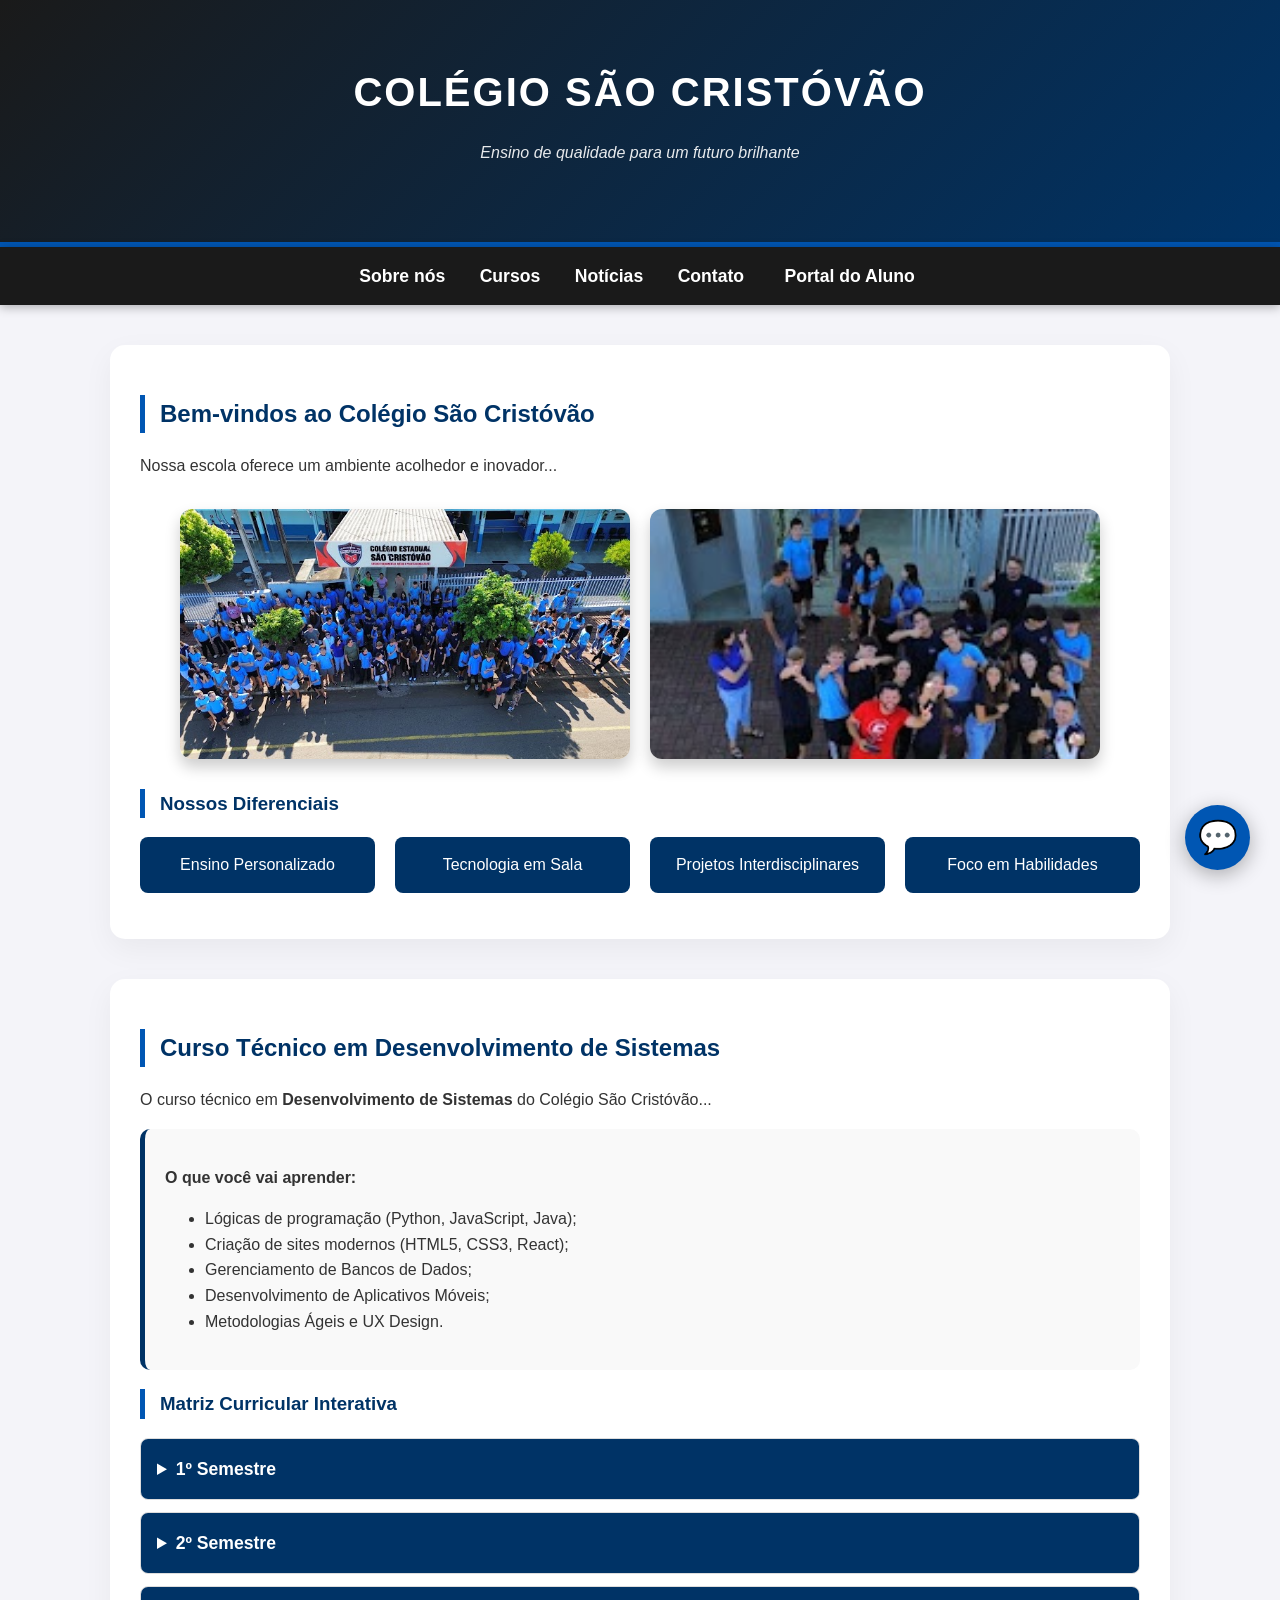
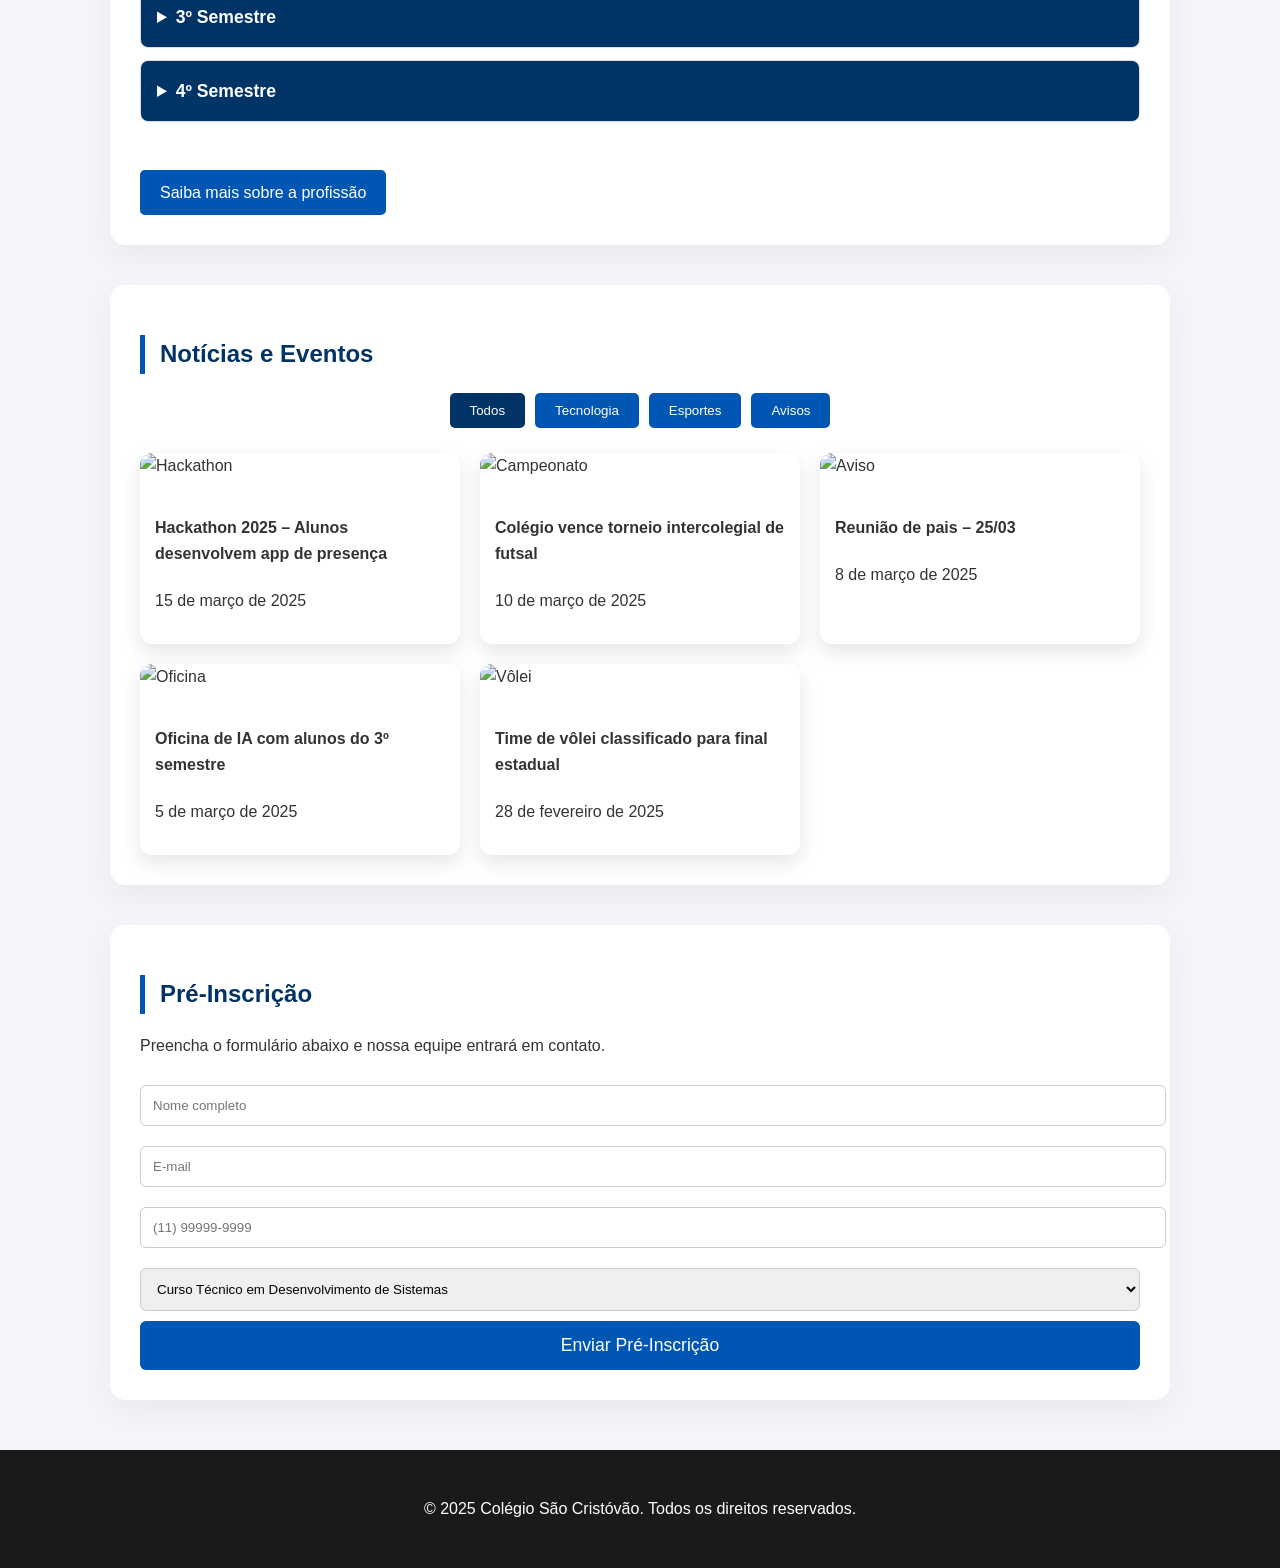
==== index.html @ aec96b70 "Update index.html" ====
<!DOCTYPE html>
<html lang="pt-br">
<head>
    <meta charset="UTF-8">
    <meta name="viewport" content="width=device-width, initial-scale=1.0">
    <title>Colégio São Cristóvão</title>
    <style>
        :root {
            --azul-principal: #0056b3;
            --azul-escuro: #003366;
            --preto: #1a1a1a;
            --cinza-claro: #f4f4f9;
            --branco: #ffffff;
        }

        body {
            font-family: 'Segoe UI', Tahoma, Geneva, Verdana, sans-serif;
            margin: 0; padding: 0;
            background-color: var(--cinza-claro);
            color: #333;
            line-height: 1.6;
        }

        header {
            background: linear-gradient(135deg, var(--preto) 0%, var(--azul-escuro) 100%);
            color: var(--branco);
            padding: 60px 20px;
            text-align: center;
            border-bottom: 5px solid var(--azul-principal);
        }

        header h1 { margin: 0; font-size: 2.5rem; text-transform: uppercase; letter-spacing: 2px; }
        header p { font-style: italic; opacity: 0.9; }

        nav {
            background-color: var(--preto);
            padding: 15px;
            position: sticky;
            top: 0;
            z-index: 1000;
            box-shadow: 0 2px 10px rgba(0,0,0,0.3);
        }

        nav ul {
            list-style: none; margin: 0; padding: 0; text-align: center;
        }

        nav li { display: inline; margin: 0 15px; }
        nav a, nav button {
            color: var(--branco);
            text-decoration: none;
            font-weight: bold;
            font-size: 1.1rem;
            background: none;
            border: none;
            cursor: pointer;
        }
        nav a:hover, nav button:hover { color: var(--azul-principal); }

        section {
            max-width: 1000px;
            margin: 40px auto;
            padding: 30px;
            background: var(--branco);
            border-radius: 15px;
            box-shadow: 0 10px 30px rgba(0,0,0,0.05);
        }

        h2, h3 {
            color: var(--azul-escuro);
            border-left: 5px solid var(--azul-principal);
            padding-left: 15px;
        }

        /* Imagens */
        .imagem-container {
            display: flex; justify-content: center; gap: 20px; flex-wrap: wrap; margin: 30px 0;
        }
        .imagem-container img {
            width: 100%; max-width: 450px; height: 250px; object-fit: cover;
            border-radius: 12px; transition: transform 0.3s; box-shadow: 0 8px 15px rgba(0,0,0,0.2);
        }
        .imagem-container img:hover { transform: scale(1.03); }

        /* Diferenciais */
        .diferenciais-list {
            display: grid; grid-template-columns: repeat(auto-fit, minmax(200px, 1fr));
            gap: 20px; padding: 0; list-style: none;
        }
        .diferenciais-list li {
            background: var(--azul-escuro); color: white; padding: 15px;
            border-radius: 8px; text-align: center; font-weight: 500;
        }

        /* MODAL LOGIN */
        .modal {
            display: none; position: fixed; z-index: 2000; left: 0; top: 0;
            width: 100%; height: 100%; background-color: rgba(0,0,0,0.6);
        }
        .modal-content {
            background: white; margin: 10% auto; padding: 25px; border-radius: 12px;
            width: 90%; max-width: 400px; position: relative;
        }
        .close { position: absolute; right: 20px; top: 10px; font-size: 32px; cursor: pointer; }

        /* ACCORDION (Matriz Curricular) */
        details {
            margin-bottom: 12px; border: 1px solid #ddd; border-radius: 8px; overflow: hidden;
        }
        summary {
            background: var(--azul-escuro); color: white; padding: 16px; cursor: pointer;
            font-weight: bold; font-size: 1.1rem;
        }
        summary::-webkit-details-marker { display: none; }

        /* NOTÍCIAS + FILTRO */
        .filters {
            display: flex; flex-wrap: wrap; gap: 10px; justify-content: center; margin-bottom: 25px;
        }
        .filters button {
            padding: 10px 20px; background: var(--azul-principal); color: white;
            border: none; border-radius: 5px; cursor: pointer; font-weight: 500;
        }
        .filters button.active { background: var(--azul-escuro); }
        .news-grid {
            display: grid; grid-template-columns: repeat(auto-fit, minmax(300px, 1fr)); gap: 20px;
        }
        .news-card {
            background: white; border-radius: 12px; overflow: hidden; box-shadow: 0 8px 20px rgba(0,0,0,0.1);
            transition: all 0.3s;
        }
        .news-card:hover { transform: translateY(-8px); }
        .news-card img { width: 100%; height: 200px; object-fit: cover; }
        .news-card .info { padding: 15px; }

        /* FORMULÁRIO PRÉ-INSCRIÇÃO */
        form input, form select {
            width: 100%; padding: 12px; margin: 10px 0; border: 1px solid #ccc; border-radius: 6px;
        }

        /* CHATBOT */
        .chatbot-btn {
            position: fixed; bottom: 30px; right: 30px; width: 65px; height: 65px;
            background: var(--azul-principal); color: white; border-radius: 50%;
            display: flex; align-items: center; justify-content: center; font-size: 32px;
            box-shadow: 0 5px 20px rgba(0,0,0,0.3); cursor: pointer; z-index: 1500;
        }
        .chat-modal {
            display: none; position: fixed; bottom: 110px; right: 30px; width: 340px;
            background: white; border-radius: 12px; box-shadow: 0 10px 30px rgba(0,0,0,0.3);
            z-index: 1600; overflow: hidden;
        }
        .chat-header {
            background: var(--azul-escuro); color: white; padding: 15px; font-weight: bold;
        }
        .chat-body {
            height: 320px; overflow-y: auto; padding: 15px; background: #f9f9f9;
        }
        .chat-message {
            margin: 10px 0; padding: 10px; border-radius: 8px; max-width: 85%;
        }
        .user { background: var(--azul-principal); color: white; align-self: flex-end; }
        .bot { background: #e0e0e0; }

        footer {
            background-color: var(--preto); color: var(--branco); padding: 30px;
            text-align: center; margin-top: 50px;
        }

        .btn-curso {
            display: inline-block; margin-top: 10px; padding: 10px 20px;
            background-color: var(--azul-principal); color: white; text-decoration: none;
            border-radius: 5px; transition: background 0.3s;
        }
        .btn-curso:hover { background-color: #004494; }
    </style>
</head>
<body>

<header>
    <h1>Colégio São Cristóvão</h1>
    <p>Ensino de qualidade para um futuro brilhante</p>
</header>

<nav>
    <ul>
        <li><a href="#sobre">Sobre nós</a></li>
        <li><a href="#Cursos">Cursos</a></li>
        <li><a href="#Noticias">Notícias</a></li>
        <li><a href="#Contato">Contato</a></li>
        <li><button id="btn-portal">Portal do Aluno</button></li>
    </ul>
</nav>

<!-- ==================== LOGIN MODAL ==================== -->
<div id="modal-login" class="modal">
    <div class="modal-content">
        <span class="close" id="close-login">×</span>
        <h2>Portal do Aluno</h2>
        <p>Digite seu RM e senha para acessar notas e materiais.</p>
        <form id="login-form">
            <input type="text" id="rm" placeholder="RM (ex: 12345)" required>
            <input type="password" id="senha" placeholder="Senha" required>
            <button type="submit" style="width:100%; padding:12px; background:var(--azul-principal); color:white; border:none; border-radius:5px; margin-top:10px;">Entrar</button>
        </form>
        <p style="font-size:0.9rem; text-align:center; margin-top:15px;">Login simulado – funciona para demonstração</p>
    </div>
</div>

<section id="sobre">
    <h2>Bem-vindos ao Colégio São Cristóvão</h2>
    <p>Nossa escola oferece um ambiente acolhedor e inovador...</p>
    
    <div class="imagem-container">
        <img src="2.jpg" alt="Estrutura da escola">
        <img src="1.jpg" alt="Alunos em atividade">
    </div>

    <h3>Nossos Diferenciais</h3>
    <ul class="diferenciais-list">
        <li>Ensino Personalizado</li>
        <li>Tecnologia em Sala</li>
        <li>Projetos Interdisciplinares</li>
        <li>Foco em Habilidades</li>
    </ul>
</section>

<section id="Cursos">
    <h2>Curso Técnico em Desenvolvimento de Sistemas</h2>
    <p>O curso técnico em <strong>Desenvolvimento de Sistemas</strong> do Colégio São Cristóvão...</p>
    
    <div style="background: #f9f9f9; padding: 20px; border-radius: 10px; border-left: 5px solid var(--azul-escuro);">
        <p><strong>O que você vai aprender:</strong></p>
        <ul>
            <li>Lógicas de programação (Python, JavaScript, Java);</li>
            <li>Criação de sites modernos (HTML5, CSS3, React);</li>
            <li>Gerenciamento de Bancos de Dados;</li>
            <li>Desenvolvimento de Aplicativos Móveis;</li>
            <li>Metodologias Ágeis e UX Design.</li>
        </ul>
    </div>

    <h3>Matriz Curricular Interativa</h3>
    <details>
        <summary>1º Semestre</summary>
        <ul><li>Lógica de Programação</li><li>Matemática Aplicada</li><li>Introdução à Internet</li></ul>
    </details>
    <details>
        <summary>2º Semestre</summary>
        <ul><li>Programação Orientada a Objetos</li><li>Banco de Dados</li><li>HTML5 + CSS3</li></ul>
    </details>
    <details>
        <summary>3º Semestre</summary>
        <ul><li>Desenvolvimento Web (React)</li><li>Desenvolvimento Mobile</li><li>Metodologias Ágeis</li></ul>
    </details>
    <details>
        <summary>4º Semestre</summary>
        <ul><li>Estágio Supervisionado</li><li>UX/UI Design</li><li>Projeto Final</li></ul>
    </details>

    <br>
    <a href="https://brasilescola.uol.com.br/informatica/desenvolvimento-sistemas.htm" target="_blank" class="btn-curso">Saiba mais sobre a profissão</a>
</section>

<!-- ==================== NOTÍCIAS COM FILTRO ==================== -->
<section id="Noticias">
    <h2>Notícias e Eventos</h2>
    
    <div class="filters">
        <button class="filter-btn active" data-filter="all">Todos</button>
        <button class="filter-btn" data-filter="tecnologia">Tecnologia</button>
        <button class="filter-btn" data-filter="esportes">Esportes</button>
        <button class="filter-btn" data-filter="avisos">Avisos</button>
    </div>

    <div class="news-grid">
        <!-- Card 1 -->
        <div class="news-card" data-category="tecnologia">
            <img src="https://picsum.photos/id/1015/600/400" alt="Hackathon">
            <div class="info">
                <h4>Hackathon 2025 – Alunos desenvolvem app de presença</h4>
                <p>15 de março de 2025</p>
            </div>
        </div>
        <!-- Card 2 -->
        <div class="news-card" data-category="esportes">
            <img src="https://picsum.photos/id/201/600/400" alt="Campeonato">
            <div class="info">
                <h4>Colégio vence torneio intercolegial de futsal</h4>
                <p>10 de março de 2025</p>
            </div>
        </div>
        <!-- Card 3 -->
        <div class="news-card" data-category="avisos">
            <img src="https://picsum.photos/id/29/600/400" alt="Aviso">
            <div class="info">
                <h4>Reunião de pais – 25/03</h4>
                <p>8 de março de 2025</p>
            </div>
        </div>
        <!-- Card 4 -->
        <div class="news-card" data-category="tecnologia">
            <img src="https://picsum.photos/id/160/600/400" alt="Oficina">
            <div class="info">
                <h4>Oficina de IA com alunos do 3º semestre</h4>
                <p>5 de março de 2025</p>
            </div>
        </div>
        <!-- Card 5 -->
        <div class="news-card" data-category="esportes">
            <img src="https://picsum.photos/id/251/600/400" alt="Vôlei">
            <div class="info">
                <h4>Time de vôlei classificado para final estadual</h4>
                <p>28 de fevereiro de 2025</p>
            </div>
        </div>
    </div>
</section>

<!-- ==================== FORMULÁRIO PRÉ-INSCRIÇÃO ==================== -->
<section id="Contato">
    <h2>Pré-Inscrição</h2>
    <p>Preencha o formulário abaixo e nossa equipe entrará em contato.</p>
    
    <form id="preinscricao-form">
        <input type="text" id="nome" placeholder="Nome completo" required>
        <input type="email" id="email" placeholder="E-mail" required>
        <input type="tel" id="telefone" placeholder="(11) 99999-9999" maxlength="15" required>
        
        <select id="curso" required>
            <option value="">Selecione o curso</option>
            <option value="Desenvolvimento de Sistemas" selected>Curso Técnico em Desenvolvimento de Sistemas</option>
            <option value="Administração">Técnico em Administração</option>
            <option value="Enfermagem">Técnico em Enfermagem</option>
        </select>
        
        <button type="submit" style="width:100%; padding:14px; background:var(--azul-principal); color:white; border:none; border-radius:6px; font-size:1.1rem;">Enviar Pré-Inscrição</button>
    </form>
</section>

<footer>
    <p>&copy; 2025 Colégio São Cristóvão. Todos os direitos reservados.</p>
</footer>

<!-- ==================== CHATBOT ==================== -->
<div class="chatbot-btn" id="chatbot-btn">💬</div>

<div class="chat-modal" id="chat-modal">
    <div class="chat-header">
        Chatbot – Dúvidas Frequentes
        <span class="close" id="close-chat" style="float:right; cursor:pointer;">×</span>
    </div>
    <div class="chat-body" id="chat-body">
        <p style="text-align:center; color:#666;">Clique em uma pergunta abaixo:</p>
    </div>
    <div style="padding:10px; background:#f0f0f0; display:flex; flex-wrap:wrap; gap:8px;">
        <button class="faq-btn" data-question="Qual o valor da mensalidade?" data-answer="A mensalidade do Curso Técnico em Desenvolvimento de Sistemas é R$ 450,00 por mês.">Mensalidade</button>
        <button class="faq-btn" data-question="Quais os horários das aulas?" data-answer="Aulas de segunda a sexta, das 13h30 às 17h30.">Horários</button>
        <button class="faq-btn" data-question="Como faço para chegar na escola?" data-answer="Endereço: Rua São Cristóvão, 123 – Centro. Ônibus 123 e 456 param em frente.">Como chegar</button>
        <button class="faq-btn" data-question="O curso tem estágio?" data-answer="Sim! Todos os alunos do 4º semestre realizam estágio obrigatório remunerado.">Estágio</button>
    </div>
</div>

<script>
    // === PORTAL DO ALUNO ===
    const btnPortal = document.getElementById('btn-portal');
    const modalLogin = document.getElementById('modal-login');
    const closeLogin = document.getElementById('close-login');

    btnPortal.onclick = () => modalLogin.style.display = 'block';
    closeLogin.onclick = () => modalLogin.style.display = 'none';

    document.getElementById('login-form').addEventListener('submit', function(e) {
        e.preventDefault();
        alert('✅ Login simulado realizado com sucesso!\n\nBem-vindo, aluno!');
        modalLogin.style.display = 'none';
    });

    // === FILTRO DE NOTÍCIAS ===
    const filterBtns = document.querySelectorAll('.filter-btn');
    filterBtns.forEach(btn => {
        btn.addEventListener('click', () => {
            filterBtns.forEach(b => b.classList.remove('active'));
            btn.classList.add('active');

            const filter = btn.dataset.filter;
            document.querySelectorAll('.news-card').forEach(card => {
                card.style.display = (filter === 'all' || card.dataset.category === filter) ? 'block' : 'none';
            });
        });
    });

    // === FORMULÁRIO PRÉ-INSCRIÇÃO + MÁSCARA TELEFONE ===
    const form = document.getElementById('preinscricao-form');
    const telefoneInput = document.getElementById('telefone');

    telefoneInput.addEventListener('input', function(e) {
        let v = e.target.value.replace(/\D/g, '');
        v = v.replace(/^(\d{2})(\d)/, '($1) $2');
        v = v.replace(/(\d{5})(\d)/, '$1-$2');
        e.target.value = v.substring(0, 15);
    });

    form.addEventListener('submit', function(e) {
        e.preventDefault();
        const email = document.getElementById('email').value;
        const tel = telefoneInput.value;

        if (!email.includes('@') || tel.length < 14) {
            alert('❌ Por favor, preencha todos os campos corretamente.');
            return;
        }
        alert('✅ Pré-inscrição enviada com sucesso!\nNossa equipe entrará em contato em breve.');
        form.reset();
    });

    // === CHATBOT ===
    const chatbotBtn = document.getElementById('chatbot-btn');
    const chatModal = document.getElementById('chat-modal');
    const closeChat = document.getElementById('close-chat');
    const chatBody = document.getElementById('chat-body');

    chatbotBtn.onclick = () => chatModal.style.display = 'block';
    closeChat.onclick = () => chatModal.style.display = 'none';

    document.querySelectorAll('.faq-btn').forEach(btn => {
        btn.addEventListener('click', () => {
            const pergunta = btn.dataset.question;
            const resposta = btn.dataset.answer;

            const userMsg = document.createElement('div');
            userMsg.className = 'chat-message user';
            userMsg.textContent = pergunta;
            chatBody.appendChild(userMsg);

            const botMsg = document.createElement('div');
            botMsg.className = 'chat-message bot';
            botMsg.textContent = resposta;
            chatBody.appendChild(botMsg);

            chatBody.scrollTop = chatBody.scrollHeight;
        });
    });

    // Fecha modais ao clicar fora
    window.onclick = function(e) {
        if (e.target === modalLogin) modalLogin.style.display = 'none';
        if (e.target === chatModal) chatModal.style.display = 'none';
    };
</script>
</body>
</html>
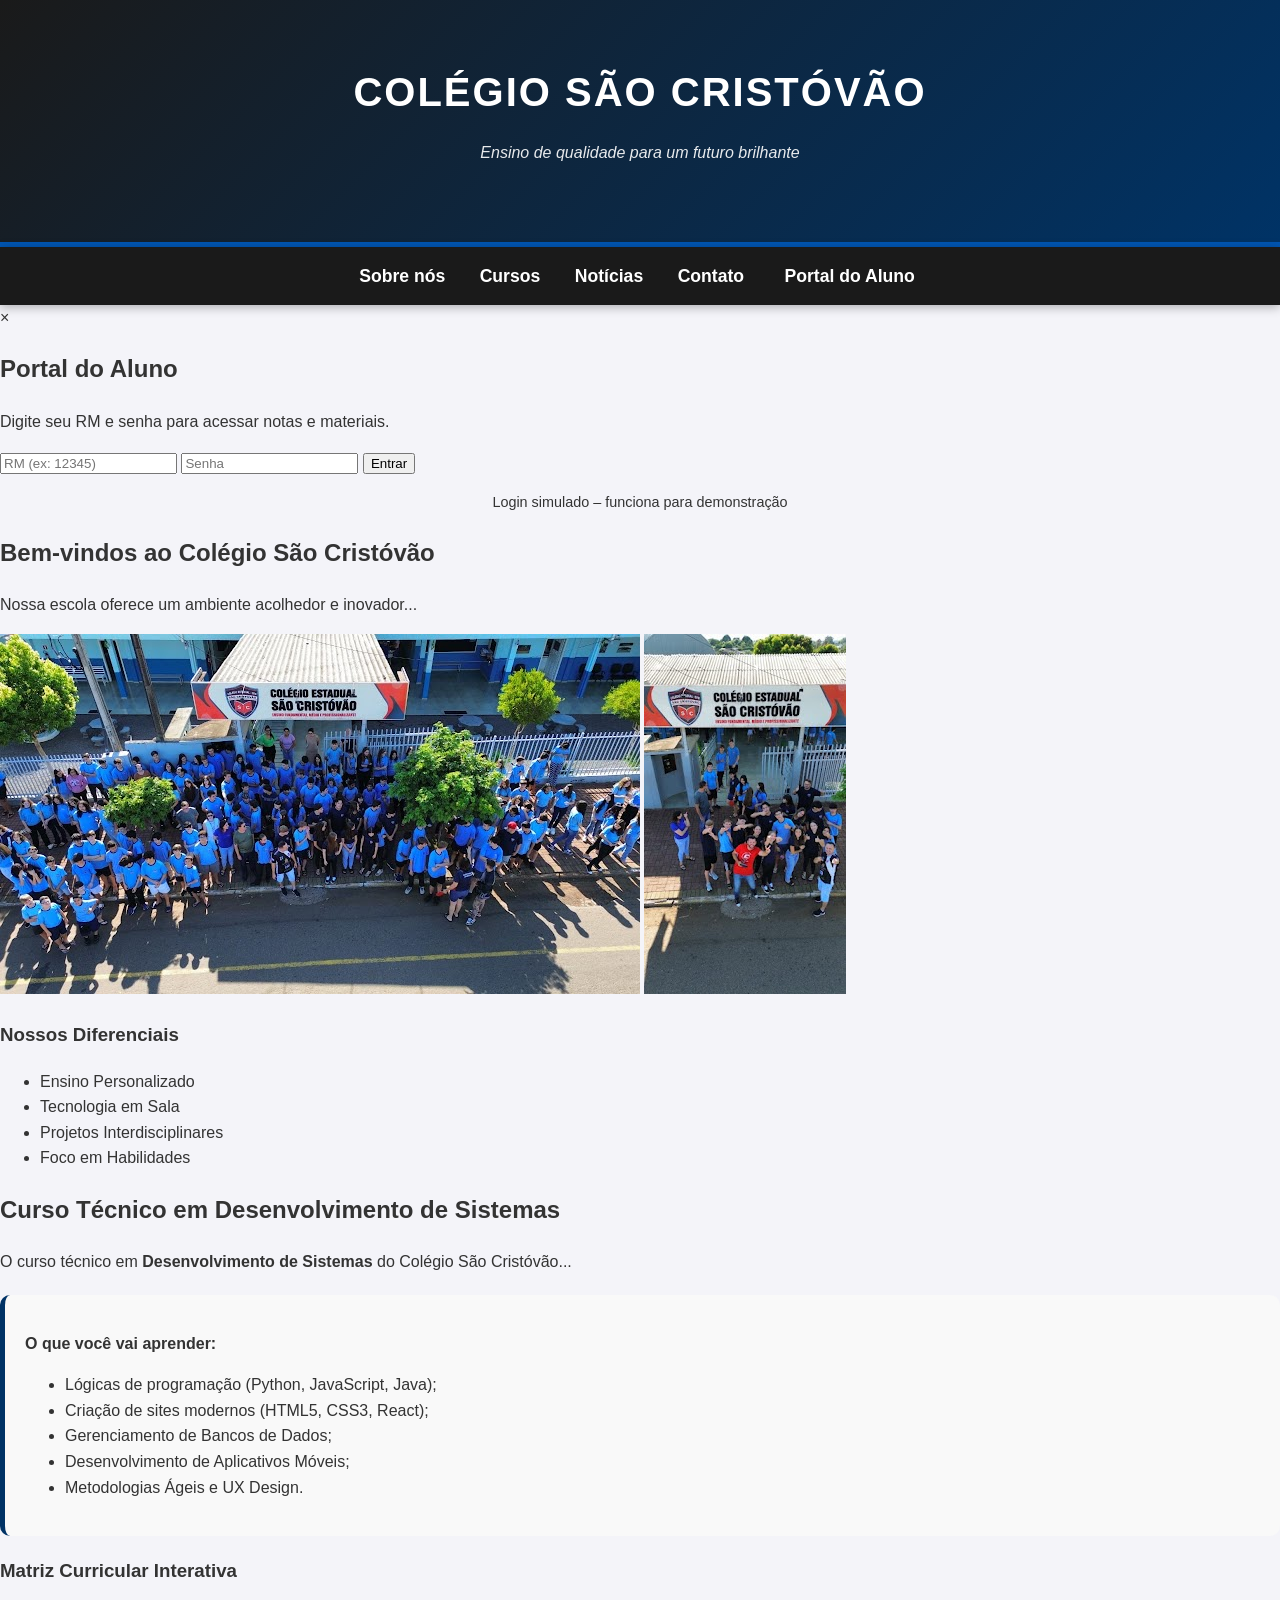
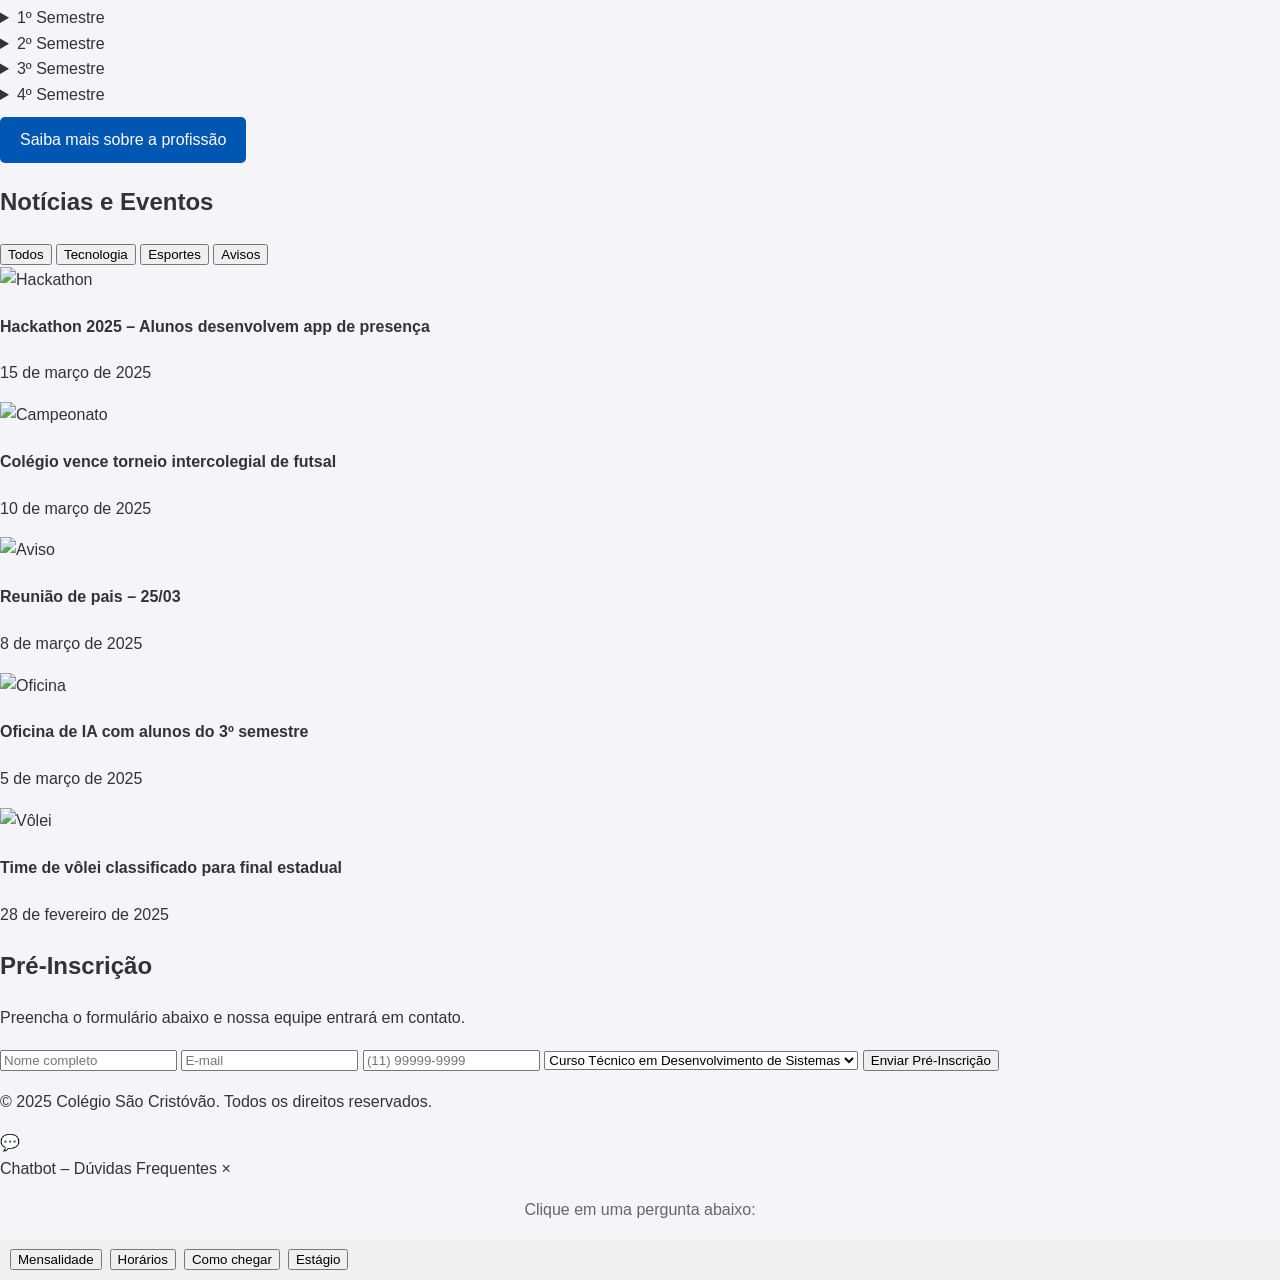
==== commit 7425943f: "Update index.html" ====
--- a/index.html
+++ b/index.html
@@ -4,176 +4,7 @@
     <meta charset="UTF-8">
     <meta name="viewport" content="width=device-width, initial-scale=1.0">
     <title>Colégio São Cristóvão</title>
-    <style>
-        :root {
-            --azul-principal: #0056b3;
-            --azul-escuro: #003366;
-            --preto: #1a1a1a;
-            --cinza-claro: #f4f4f9;
-            --branco: #ffffff;
-        }
-
-        body {
-            font-family: 'Segoe UI', Tahoma, Geneva, Verdana, sans-serif;
-            margin: 0; padding: 0;
-            background-color: var(--cinza-claro);
-            color: #333;
-            line-height: 1.6;
-        }
-
-        header {
-            background: linear-gradient(135deg, var(--preto) 0%, var(--azul-escuro) 100%);
-            color: var(--branco);
-            padding: 60px 20px;
-            text-align: center;
-            border-bottom: 5px solid var(--azul-principal);
-        }
-
-        header h1 { margin: 0; font-size: 2.5rem; text-transform: uppercase; letter-spacing: 2px; }
-        header p { font-style: italic; opacity: 0.9; }
-
-        nav {
-            background-color: var(--preto);
-            padding: 15px;
-            position: sticky;
-            top: 0;
-            z-index: 1000;
-            box-shadow: 0 2px 10px rgba(0,0,0,0.3);
-        }
-
-        nav ul {
-            list-style: none; margin: 0; padding: 0; text-align: center;
-        }
-
-        nav li { display: inline; margin: 0 15px; }
-        nav a, nav button {
-            color: var(--branco);
-            text-decoration: none;
-            font-weight: bold;
-            font-size: 1.1rem;
-            background: none;
-            border: none;
-            cursor: pointer;
-        }
-        nav a:hover, nav button:hover { color: var(--azul-principal); }
-
-        section {
-            max-width: 1000px;
-            margin: 40px auto;
-            padding: 30px;
-            background: var(--branco);
-            border-radius: 15px;
-            box-shadow: 0 10px 30px rgba(0,0,0,0.05);
-        }
-
-        h2, h3 {
-            color: var(--azul-escuro);
-            border-left: 5px solid var(--azul-principal);
-            padding-left: 15px;
-        }
-
-        /* Imagens */
-        .imagem-container {
-            display: flex; justify-content: center; gap: 20px; flex-wrap: wrap; margin: 30px 0;
-        }
-        .imagem-container img {
-            width: 100%; max-width: 450px; height: 250px; object-fit: cover;
-            border-radius: 12px; transition: transform 0.3s; box-shadow: 0 8px 15px rgba(0,0,0,0.2);
-        }
-        .imagem-container img:hover { transform: scale(1.03); }
-
-        /* Diferenciais */
-        .diferenciais-list {
-            display: grid; grid-template-columns: repeat(auto-fit, minmax(200px, 1fr));
-            gap: 20px; padding: 0; list-style: none;
-        }
-        .diferenciais-list li {
-            background: var(--azul-escuro); color: white; padding: 15px;
-            border-radius: 8px; text-align: center; font-weight: 500;
-        }
-
-        /* MODAL LOGIN */
-        .modal {
-            display: none; position: fixed; z-index: 2000; left: 0; top: 0;
-            width: 100%; height: 100%; background-color: rgba(0,0,0,0.6);
-        }
-        .modal-content {
-            background: white; margin: 10% auto; padding: 25px; border-radius: 12px;
-            width: 90%; max-width: 400px; position: relative;
-        }
-        .close { position: absolute; right: 20px; top: 10px; font-size: 32px; cursor: pointer; }
-
-        /* ACCORDION (Matriz Curricular) */
-        details {
-            margin-bottom: 12px; border: 1px solid #ddd; border-radius: 8px; overflow: hidden;
-        }
-        summary {
-            background: var(--azul-escuro); color: white; padding: 16px; cursor: pointer;
-            font-weight: bold; font-size: 1.1rem;
-        }
-        summary::-webkit-details-marker { display: none; }
-
-        /* NOTÍCIAS + FILTRO */
-        .filters {
-            display: flex; flex-wrap: wrap; gap: 10px; justify-content: center; margin-bottom: 25px;
-        }
-        .filters button {
-            padding: 10px 20px; background: var(--azul-principal); color: white;
-            border: none; border-radius: 5px; cursor: pointer; font-weight: 500;
-        }
-        .filters button.active { background: var(--azul-escuro); }
-        .news-grid {
-            display: grid; grid-template-columns: repeat(auto-fit, minmax(300px, 1fr)); gap: 20px;
-        }
-        .news-card {
-            background: white; border-radius: 12px; overflow: hidden; box-shadow: 0 8px 20px rgba(0,0,0,0.1);
-            transition: all 0.3s;
-        }
-        .news-card:hover { transform: translateY(-8px); }
-        .news-card img { width: 100%; height: 200px; object-fit: cover; }
-        .news-card .info { padding: 15px; }
-
-        /* FORMULÁRIO PRÉ-INSCRIÇÃO */
-        form input, form select {
-            width: 100%; padding: 12px; margin: 10px 0; border: 1px solid #ccc; border-radius: 6px;
-        }
-
-        /* CHATBOT */
-        .chatbot-btn {
-            position: fixed; bottom: 30px; right: 30px; width: 65px; height: 65px;
-            background: var(--azul-principal); color: white; border-radius: 50%;
-            display: flex; align-items: center; justify-content: center; font-size: 32px;
-            box-shadow: 0 5px 20px rgba(0,0,0,0.3); cursor: pointer; z-index: 1500;
-        }
-        .chat-modal {
-            display: none; position: fixed; bottom: 110px; right: 30px; width: 340px;
-            background: white; border-radius: 12px; box-shadow: 0 10px 30px rgba(0,0,0,0.3);
-            z-index: 1600; overflow: hidden;
-        }
-        .chat-header {
-            background: var(--azul-escuro); color: white; padding: 15px; font-weight: bold;
-        }
-        .chat-body {
-            height: 320px; overflow-y: auto; padding: 15px; background: #f9f9f9;
-        }
-        .chat-message {
-            margin: 10px 0; padding: 10px; border-radius: 8px; max-width: 85%;
-        }
-        .user { background: var(--azul-principal); color: white; align-self: flex-end; }
-        .bot { background: #e0e0e0; }
-
-        footer {
-            background-color: var(--preto); color: var(--branco); padding: 30px;
-            text-align: center; margin-top: 50px;
-        }
-
-        .btn-curso {
-            display: inline-block; margin-top: 10px; padding: 10px 20px;
-            background-color: var(--azul-principal); color: white; text-decoration: none;
-            border-radius: 5px; transition: background 0.3s;
-        }
-        .btn-curso:hover { background-color: #004494; }
-    </style>
+    <link rel="stylesheet" href="styles.css">
 </head>
 <body>
 
@@ -192,7 +23,7 @@
     </ul>
 </nav>
 
-<!-- ==================== LOGIN MODAL ==================== -->
+<!-- LOGIN MODAL -->
 <div id="modal-login" class="modal">
     <div class="modal-content">
         <span class="close" id="close-login">×</span>
@@ -201,7 +32,7 @@
         <form id="login-form">
             <input type="text" id="rm" placeholder="RM (ex: 12345)" required>
             <input type="password" id="senha" placeholder="Senha" required>
-            <button type="submit" style="width:100%; padding:12px; background:var(--azul-principal); color:white; border:none; border-radius:5px; margin-top:10px;">Entrar</button>
+            <button type="submit">Entrar</button>
         </form>
         <p style="font-size:0.9rem; text-align:center; margin-top:15px;">Login simulado – funciona para demonstração</p>
     </div>
@@ -210,7 +41,7 @@
 <section id="sobre">
     <h2>Bem-vindos ao Colégio São Cristóvão</h2>
     <p>Nossa escola oferece um ambiente acolhedor e inovador...</p>
-    
+   
     <div class="imagem-container">
         <img src="2.jpg" alt="Estrutura da escola">
         <img src="1.jpg" alt="Alunos em atividade">
@@ -228,8 +59,8 @@
 <section id="Cursos">
     <h2>Curso Técnico em Desenvolvimento de Sistemas</h2>
     <p>O curso técnico em <strong>Desenvolvimento de Sistemas</strong> do Colégio São Cristóvão...</p>
-    
-    <div style="background: #f9f9f9; padding: 20px; border-radius: 10px; border-left: 5px solid var(--azul-escuro);">
+   
+    <div class="course-highlight">
         <p><strong>O que você vai aprender:</strong></p>
         <ul>
             <li>Lógicas de programação (Python, JavaScript, Java);</li>
@@ -258,14 +89,12 @@
         <ul><li>Estágio Supervisionado</li><li>UX/UI Design</li><li>Projeto Final</li></ul>
     </details>
 
-    <br>
     <a href="https://brasilescola.uol.com.br/informatica/desenvolvimento-sistemas.htm" target="_blank" class="btn-curso">Saiba mais sobre a profissão</a>
 </section>
 
-<!-- ==================== NOTÍCIAS COM FILTRO ==================== -->
 <section id="Noticias">
     <h2>Notícias e Eventos</h2>
-    
+   
     <div class="filters">
         <button class="filter-btn active" data-filter="all">Todos</button>
         <button class="filter-btn" data-filter="tecnologia">Tecnologia</button>
@@ -274,7 +103,6 @@
     </div>
 
     <div class="news-grid">
-        <!-- Card 1 -->
         <div class="news-card" data-category="tecnologia">
             <img src="https://picsum.photos/id/1015/600/400" alt="Hackathon">
             <div class="info">
@@ -282,7 +110,7 @@
                 <p>15 de março de 2025</p>
             </div>
         </div>
-        <!-- Card 2 -->
+        <!-- demais cards mantidos iguais -->
         <div class="news-card" data-category="esportes">
             <img src="https://picsum.photos/id/201/600/400" alt="Campeonato">
             <div class="info">
@@ -290,7 +118,6 @@
                 <p>10 de março de 2025</p>
             </div>
         </div>
-        <!-- Card 3 -->
         <div class="news-card" data-category="avisos">
             <img src="https://picsum.photos/id/29/600/400" alt="Aviso">
             <div class="info">
@@ -298,7 +125,6 @@
                 <p>8 de março de 2025</p>
             </div>
         </div>
-        <!-- Card 4 -->
         <div class="news-card" data-category="tecnologia">
             <img src="https://picsum.photos/id/160/600/400" alt="Oficina">
             <div class="info">
@@ -306,7 +132,6 @@
                 <p>5 de março de 2025</p>
             </div>
         </div>
-        <!-- Card 5 -->
         <div class="news-card" data-category="esportes">
             <img src="https://picsum.photos/id/251/600/400" alt="Vôlei">
             <div class="info">
@@ -317,43 +142,41 @@
     </div>
 </section>
 
-<!-- ==================== FORMULÁRIO PRÉ-INSCRIÇÃO ==================== -->
 <section id="Contato">
     <h2>Pré-Inscrição</h2>
     <p>Preencha o formulário abaixo e nossa equipe entrará em contato.</p>
-    
+   
     <form id="preinscricao-form">
         <input type="text" id="nome" placeholder="Nome completo" required>
         <input type="email" id="email" placeholder="E-mail" required>
         <input type="tel" id="telefone" placeholder="(11) 99999-9999" maxlength="15" required>
-        
+       
         <select id="curso" required>
             <option value="">Selecione o curso</option>
             <option value="Desenvolvimento de Sistemas" selected>Curso Técnico em Desenvolvimento de Sistemas</option>
             <option value="Administração">Técnico em Administração</option>
             <option value="Enfermagem">Técnico em Enfermagem</option>
         </select>
-        
-        <button type="submit" style="width:100%; padding:14px; background:var(--azul-principal); color:white; border:none; border-radius:6px; font-size:1.1rem;">Enviar Pré-Inscrição</button>
+       
+        <button type="submit">Enviar Pré-Inscrição</button>
     </form>
 </section>
 
 <footer>
-    <p>&copy; 2025 Colégio São Cristóvão. Todos os direitos reservados.</p>
+    <p>© 2025 Colégio São Cristóvão. Todos os direitos reservados.</p>
 </footer>
 
-<!-- ==================== CHATBOT ==================== -->
+<!-- CHATBOT -->
 <div class="chatbot-btn" id="chatbot-btn">💬</div>
-
 <div class="chat-modal" id="chat-modal">
     <div class="chat-header">
         Chatbot – Dúvidas Frequentes
-        <span class="close" id="close-chat" style="float:right; cursor:pointer;">×</span>
+        <span class="close" id="close-chat">×</span>
     </div>
     <div class="chat-body" id="chat-body">
         <p style="text-align:center; color:#666;">Clique em uma pergunta abaixo:</p>
     </div>
-    <div style="padding:10px; background:#f0f0f0; display:flex; flex-wrap:wrap; gap:8px;">
+    <div class="chat-footer">
         <button class="faq-btn" data-question="Qual o valor da mensalidade?" data-answer="A mensalidade do Curso Técnico em Desenvolvimento de Sistemas é R$ 450,00 por mês.">Mensalidade</button>
         <button class="faq-btn" data-question="Quais os horários das aulas?" data-answer="Aulas de segunda a sexta, das 13h30 às 17h30.">Horários</button>
         <button class="faq-btn" data-question="Como faço para chegar na escola?" data-answer="Endereço: Rua São Cristóvão, 123 – Centro. Ônibus 123 e 456 param em frente.">Como chegar</button>
@@ -361,92 +184,6 @@
     </div>
 </div>
 
-<script>
-    // === PORTAL DO ALUNO ===
-    const btnPortal = document.getElementById('btn-portal');
-    const modalLogin = document.getElementById('modal-login');
-    const closeLogin = document.getElementById('close-login');
-
-    btnPortal.onclick = () => modalLogin.style.display = 'block';
-    closeLogin.onclick = () => modalLogin.style.display = 'none';
-
-    document.getElementById('login-form').addEventListener('submit', function(e) {
-        e.preventDefault();
-        alert('✅ Login simulado realizado com sucesso!\n\nBem-vindo, aluno!');
-        modalLogin.style.display = 'none';
-    });
-
-    // === FILTRO DE NOTÍCIAS ===
-    const filterBtns = document.querySelectorAll('.filter-btn');
-    filterBtns.forEach(btn => {
-        btn.addEventListener('click', () => {
-            filterBtns.forEach(b => b.classList.remove('active'));
-            btn.classList.add('active');
-
-            const filter = btn.dataset.filter;
-            document.querySelectorAll('.news-card').forEach(card => {
-                card.style.display = (filter === 'all' || card.dataset.category === filter) ? 'block' : 'none';
-            });
-        });
-    });
-
-    // === FORMULÁRIO PRÉ-INSCRIÇÃO + MÁSCARA TELEFONE ===
-    const form = document.getElementById('preinscricao-form');
-    const telefoneInput = document.getElementById('telefone');
-
-    telefoneInput.addEventListener('input', function(e) {
-        let v = e.target.value.replace(/\D/g, '');
-        v = v.replace(/^(\d{2})(\d)/, '($1) $2');
-        v = v.replace(/(\d{5})(\d)/, '$1-$2');
-        e.target.value = v.substring(0, 15);
-    });
-
-    form.addEventListener('submit', function(e) {
-        e.preventDefault();
-        const email = document.getElementById('email').value;
-        const tel = telefoneInput.value;
-
-        if (!email.includes('@') || tel.length < 14) {
-            alert('❌ Por favor, preencha todos os campos corretamente.');
-            return;
-        }
-        alert('✅ Pré-inscrição enviada com sucesso!\nNossa equipe entrará em contato em breve.');
-        form.reset();
-    });
-
-    // === CHATBOT ===
-    const chatbotBtn = document.getElementById('chatbot-btn');
-    const chatModal = document.getElementById('chat-modal');
-    const closeChat = document.getElementById('close-chat');
-    const chatBody = document.getElementById('chat-body');
-
-    chatbotBtn.onclick = () => chatModal.style.display = 'block';
-    closeChat.onclick = () => chatModal.style.display = 'none';
-
-    document.querySelectorAll('.faq-btn').forEach(btn => {
-        btn.addEventListener('click', () => {
-            const pergunta = btn.dataset.question;
-            const resposta = btn.dataset.answer;
-
-            const userMsg = document.createElement('div');
-            userMsg.className = 'chat-message user';
-            userMsg.textContent = pergunta;
-            chatBody.appendChild(userMsg);
-
-            const botMsg = document.createElement('div');
-            botMsg.className = 'chat-message bot';
-            botMsg.textContent = resposta;
-            chatBody.appendChild(botMsg);
-
-            chatBody.scrollTop = chatBody.scrollHeight;
-        });
-    });
-
-    // Fecha modais ao clicar fora
-    window.onclick = function(e) {
-        if (e.target === modalLogin) modalLogin.style.display = 'none';
-        if (e.target === chatModal) chatModal.style.display = 'none';
-    };
-</script>
+<script src="script.js"></script>
 </body>
 </html>
--- a/styles.css
+++ b/styles.css
@@ -0,0 +1,111 @@
+:root {
+    --azul-principal: #0056b3;
+    --azul-escuro:   #003366;
+    --preto:         #1a1a1a;
+    --cinza-claro:   #f4f4f9;
+    --branco:        #ffffff;
+}
+
+body {
+    font-family: 'Segoe UI', Tahoma, Geneva, Verdana, sans-serif;
+    margin: 0;
+    padding: 0;
+    background-color: var(--cinza-claro);
+    color: #333;
+    line-height: 1.6;
+}
+
+header {
+    background: linear-gradient(135deg, var(--preto) 0%, var(--azul-escuro) 100%);
+    color: var(--branco);
+    padding: 60px 20px;
+    text-align: center;
+    border-bottom: 5px solid var(--azul-principal);
+}
+
+header h1 {
+    margin: 0;
+    font-size: 2.5rem;
+    text-transform: uppercase;
+    letter-spacing: 2px;
+}
+
+header p {
+    font-style: italic;
+    opacity: 0.9;
+}
+
+/* ... mantenha todo o CSS que estava dentro da tag <style> ... */
+
+/* Exemplo de continuação (copie o restante do seu CSS original): */
+
+nav {
+    background-color: var(--preto);
+    padding: 15px;
+    position: sticky;
+    top: 0;
+    z-index: 1000;
+    box-shadow: 0 2px 10px rgba(0,0,0,0.3);
+}
+
+nav ul {
+    list-style: none;
+    margin: 0;
+    padding: 0;
+    text-align: center;
+}
+
+nav li {
+    display: inline;
+    margin: 0 15px;
+}
+
+nav a, nav button {
+    color: var(--branco);
+    text-decoration: none;
+    font-weight: bold;
+    font-size: 1.1rem;
+    background: none;
+    border: none;
+    cursor: pointer;
+}
+
+nav a:hover, nav button:hover {
+    color: var(--azul-principal);
+}
+
+/* imagens, modais, accordion, notícias, formulário, chatbot... */
+/* cole todo o conteúdo que estava dentro de <style> aqui */
+
+.course-highlight {
+    background: #f9f9f9;
+    padding: 20px;
+    border-radius: 10px;
+    border-left: 5px solid var(--azul-escuro);
+    margin: 20px 0;
+}
+
+.chat-footer {
+    padding: 10px;
+    background: #f0f0f0;
+    display: flex;
+    flex-wrap: wrap;
+    gap: 8px;
+}
+
+.btn-curso {
+    display: inline-block;
+    margin-top: 10px;
+    padding: 10px 20px;
+    background-color: var(--azul-principal);
+    color: white;
+    text-decoration: none;
+    border-radius: 5px;
+    transition: background 0.3s;
+}
+
+.btn-curso:hover {
+    background-color: #004494;
+}
+
+/* ... continue com o restante do CSS ... */
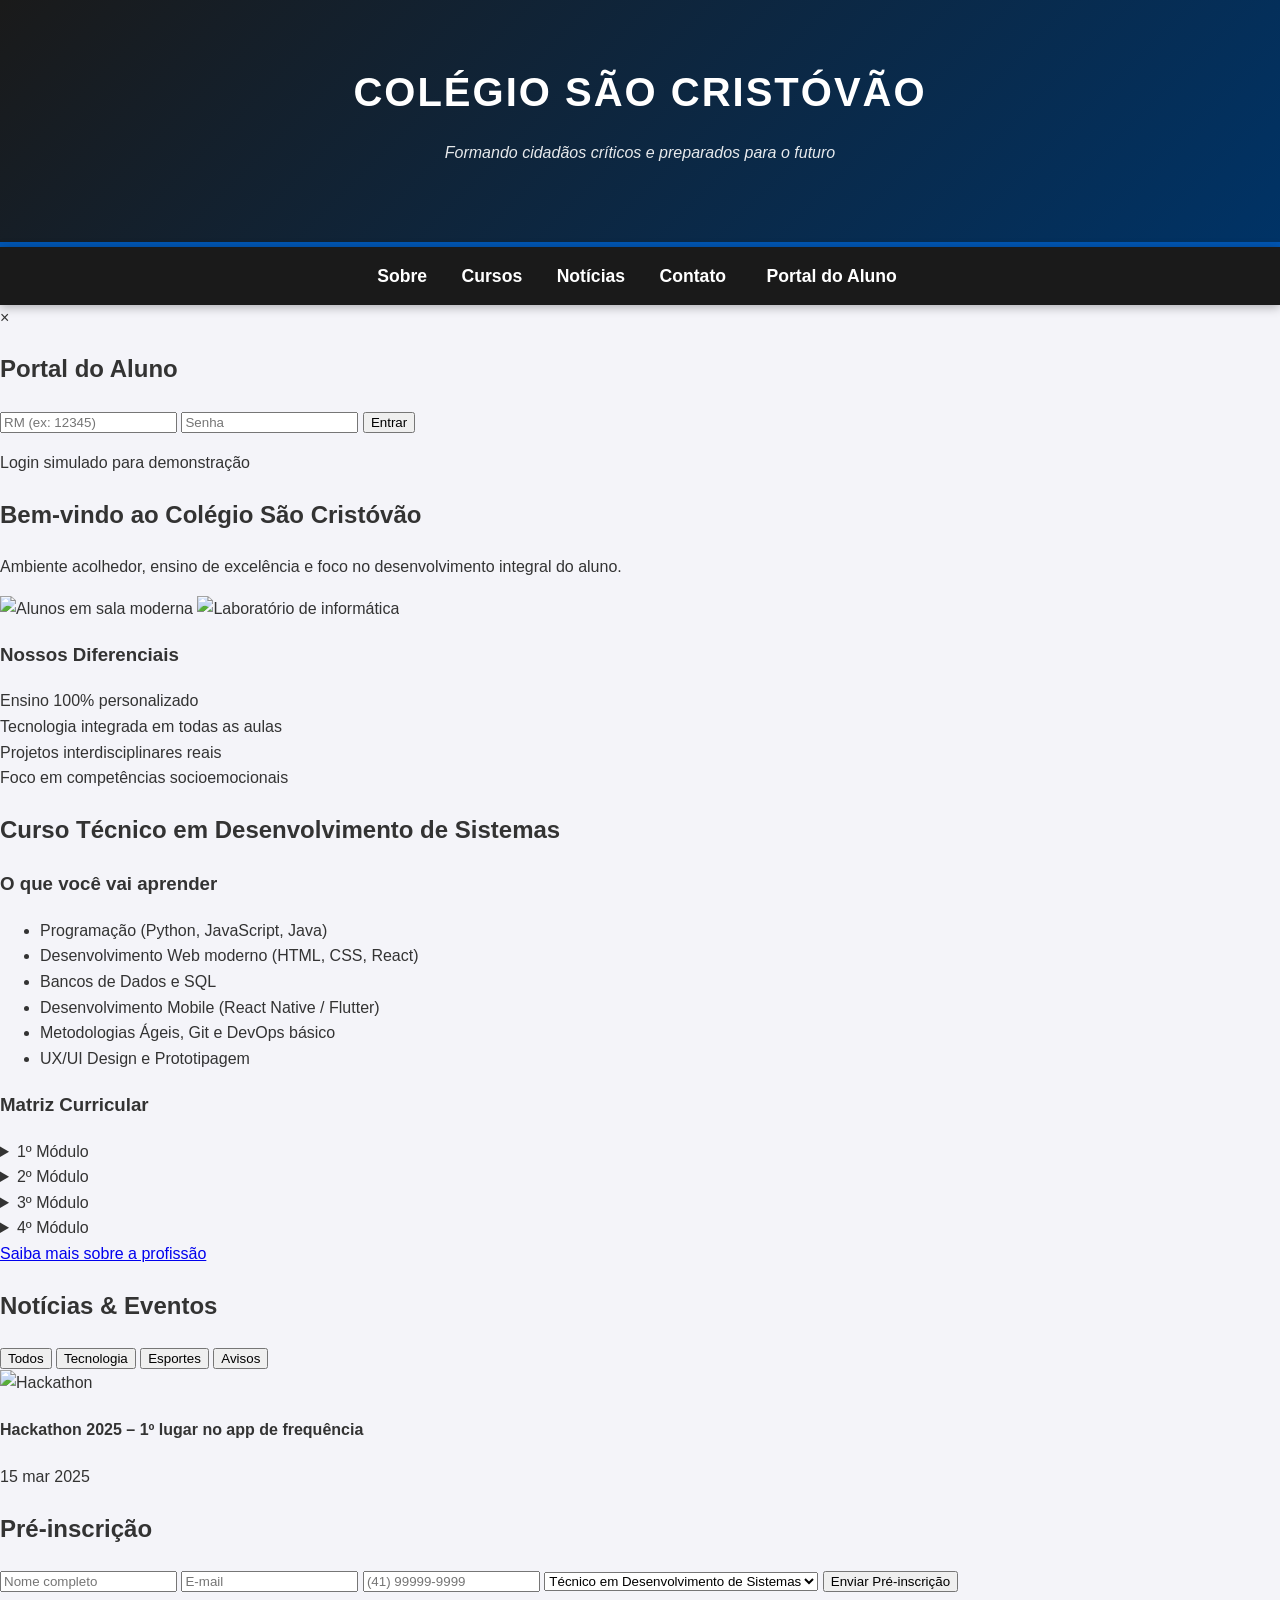
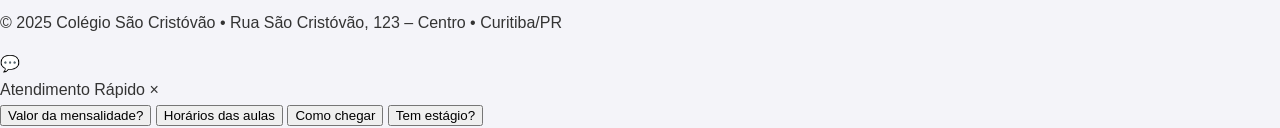
==== commit d21ae45b: "Update index.html" ====
--- a/index.html
+++ b/index.html
@@ -5,182 +5,144 @@
     <meta name="viewport" content="width=device-width, initial-scale=1.0">
     <title>Colégio São Cristóvão</title>
     <link rel="stylesheet" href="styles.css">
+    <link rel="preconnect" href="https://fonts.googleapis.com">
+    <link rel="preconnect" href="https://fonts.gstatic.com" crossorigin>
+    <link href="https://fonts.googleapis.com/css2?family=Poppins:wght@300;400;500;600;700&display=swap" rel="stylesheet">
 </head>
 <body>
 
 <header>
-    <h1>Colégio São Cristóvão</h1>
-    <p>Ensino de qualidade para um futuro brilhante</p>
+    <div class="header-content">
+        <h1>Colégio São Cristóvão</h1>
+        <p>Formando cidadãos críticos e preparados para o futuro</p>
+    </div>
 </header>
 
 <nav>
     <ul>
-        <li><a href="#sobre">Sobre nós</a></li>
-        <li><a href="#Cursos">Cursos</a></li>
-        <li><a href="#Noticias">Notícias</a></li>
-        <li><a href="#Contato">Contato</a></li>
+        <li><a href="#sobre">Sobre</a></li>
+        <li><a href="#cursos">Cursos</a></li>
+        <li><a href="#noticias">Notícias</a></li>
+        <li><a href="#contato">Contato</a></li>
         <li><button id="btn-portal">Portal do Aluno</button></li>
     </ul>
 </nav>
 
-<!-- LOGIN MODAL -->
+<!-- Modal Login -->
 <div id="modal-login" class="modal">
     <div class="modal-content">
-        <span class="close" id="close-login">×</span>
+        <span class="close" id="close-login">&times;</span>
         <h2>Portal do Aluno</h2>
-        <p>Digite seu RM e senha para acessar notas e materiais.</p>
         <form id="login-form">
             <input type="text" id="rm" placeholder="RM (ex: 12345)" required>
             <input type="password" id="senha" placeholder="Senha" required>
             <button type="submit">Entrar</button>
         </form>
-        <p style="font-size:0.9rem; text-align:center; margin-top:15px;">Login simulado – funciona para demonstração</p>
+        <p class="small-note">Login simulado para demonstração</p>
     </div>
 </div>
 
-<section id="sobre">
-    <h2>Bem-vindos ao Colégio São Cristóvão</h2>
-    <p>Nossa escola oferece um ambiente acolhedor e inovador...</p>
-   
-    <div class="imagem-container">
-        <img src="2.jpg" alt="Estrutura da escola">
-        <img src="1.jpg" alt="Alunos em atividade">
-    </div>
+<main>
+    <section id="sobre">
+        <h2>Bem-vindo ao Colégio São Cristóvão</h2>
+        <p>Ambiente acolhedor, ensino de excelência e foco no desenvolvimento integral do aluno.</p>
 
-    <h3>Nossos Diferenciais</h3>
-    <ul class="diferenciais-list">
-        <li>Ensino Personalizado</li>
-        <li>Tecnologia em Sala</li>
-        <li>Projetos Interdisciplinares</li>
-        <li>Foco em Habilidades</li>
-    </ul>
-</section>
+        <div class="gallery">
+            <img src="https://images.unsplash.com/photo-1523050854058-8df90110c9f1?ixlib=rb-4.0.3&auto=format&fit=crop&w=800&q=80" alt="Alunos em sala moderna">
+            <img src="https://images.unsplash.com/photo-1588075592446-265fd1e6e76f?ixlib=rb-4.0.3&auto=format&fit=crop&w=800&q=80" alt="Laboratório de informática">
+        </div>
 
-<section id="Cursos">
-    <h2>Curso Técnico em Desenvolvimento de Sistemas</h2>
-    <p>O curso técnico em <strong>Desenvolvimento de Sistemas</strong> do Colégio São Cristóvão...</p>
-   
-    <div class="course-highlight">
-        <p><strong>O que você vai aprender:</strong></p>
-        <ul>
-            <li>Lógicas de programação (Python, JavaScript, Java);</li>
-            <li>Criação de sites modernos (HTML5, CSS3, React);</li>
-            <li>Gerenciamento de Bancos de Dados;</li>
-            <li>Desenvolvimento de Aplicativos Móveis;</li>
-            <li>Metodologias Ágeis e UX Design.</li>
-        </ul>
-    </div>
+        <h3>Nossos Diferenciais</h3>
+        <div class="diferenciais-grid">
+            <div class="card-diferencial">Ensino 100% personalizado</div>
+            <div class="card-diferencial">Tecnologia integrada em todas as aulas</div>
+            <div class="card-diferencial">Projetos interdisciplinares reais</div>
+            <div class="card-diferencial">Foco em competências socioemocionais</div>
+        </div>
+    </section>
 
-    <h3>Matriz Curricular Interativa</h3>
-    <details>
-        <summary>1º Semestre</summary>
-        <ul><li>Lógica de Programação</li><li>Matemática Aplicada</li><li>Introdução à Internet</li></ul>
-    </details>
-    <details>
-        <summary>2º Semestre</summary>
-        <ul><li>Programação Orientada a Objetos</li><li>Banco de Dados</li><li>HTML5 + CSS3</li></ul>
-    </details>
-    <details>
-        <summary>3º Semestre</summary>
-        <ul><li>Desenvolvimento Web (React)</li><li>Desenvolvimento Mobile</li><li>Metodologias Ágeis</li></ul>
-    </details>
-    <details>
-        <summary>4º Semestre</summary>
-        <ul><li>Estágio Supervisionado</li><li>UX/UI Design</li><li>Projeto Final</li></ul>
-    </details>
+    <section id="cursos">
+        <h2>Curso Técnico em Desenvolvimento de Sistemas</h2>
+        <div class="course-box">
+            <h3>O que você vai aprender</h3>
+            <ul>
+                <li>Programação (Python, JavaScript, Java)</li>
+                <li>Desenvolvimento Web moderno (HTML, CSS, React)</li>
+                <li>Bancos de Dados e SQL</li>
+                <li>Desenvolvimento Mobile (React Native / Flutter)</li>
+                <li>Metodologias Ágeis, Git e DevOps básico</li>
+                <li>UX/UI Design e Prototipagem</li>
+            </ul>
+        </div>
 
-    <a href="https://brasilescola.uol.com.br/informatica/desenvolvimento-sistemas.htm" target="_blank" class="btn-curso">Saiba mais sobre a profissão</a>
-</section>
+        <h3>Matriz Curricular</h3>
+        <div class="accordion">
+            <details><summary>1º Módulo</summary><ul><li>Lógica de Programação</li><li>Matemática Computacional</li><li>Fundamentos de Redes</li></ul></details>
+            <details><summary>2º Módulo</summary><ul><li>POO e Java</li><li>Banco de Dados Relacional</li><li>Desenvolvimento Web I (HTML + CSS + JS)</li></ul></details>
+            <details><summary>3º Módulo</summary><ul><li>Desenvolvimento Web II (React)</li><li>Desenvolvimento Mobile</li><li>Metodologias Ágeis e Gestão de Projetos</li></ul></details>
+            <details><summary>4º Módulo</summary><ul><li>Estágio Supervisionado</li><li>UX/UI e Design de Interfaces</li><li>Trabalho de Conclusão de Curso</li></ul></details>
+        </div>
 
-<section id="Noticias">
-    <h2>Notícias e Eventos</h2>
-   
-    <div class="filters">
-        <button class="filter-btn active" data-filter="all">Todos</button>
-        <button class="filter-btn" data-filter="tecnologia">Tecnologia</button>
-        <button class="filter-btn" data-filter="esportes">Esportes</button>
-        <button class="filter-btn" data-filter="avisos">Avisos</button>
-    </div>
+        <a href="https://brasilescola.uol.com.br/informatica/desenvolvimento-sistemas.htm" target="_blank" class="btn-primary">Saiba mais sobre a profissão</a>
+    </section>
 
-    <div class="news-grid">
-        <div class="news-card" data-category="tecnologia">
-            <img src="https://picsum.photos/id/1015/600/400" alt="Hackathon">
-            <div class="info">
-                <h4>Hackathon 2025 – Alunos desenvolvem app de presença</h4>
-                <p>15 de março de 2025</p>
+    <section id="noticias">
+        <h2>Notícias & Eventos</h2>
+
+        <div class="filters">
+            <button class="filter-btn active" data-filter="all">Todos</button>
+            <button class="filter-btn" data-filter="tecnologia">Tecnologia</button>
+            <button class="filter-btn" data-filter="esportes">Esportes</button>
+            <button class="filter-btn" data-filter="avisos">Avisos</button>
+        </div>
+
+        <div class="news-grid">
+            <!-- mantenha seus cards aqui – usei placeholders melhores -->
+            <div class="news-card" data-category="tecnologia">
+                <img src="https://images.unsplash.com/photo-1555066931-4365d14bab8c?ixlib=rb-4.0.3&auto=format&fit=crop&w=800&q=80" alt="Hackathon">
+                <div class="info">
+                    <h4>Hackathon 2025 – 1º lugar no app de frequência</h4>
+                    <time>15 mar 2025</time>
+                </div>
             </div>
+            <!-- adicione os outros cards conforme desejar -->
         </div>
-        <!-- demais cards mantidos iguais -->
-        <div class="news-card" data-category="esportes">
-            <img src="https://picsum.photos/id/201/600/400" alt="Campeonato">
-            <div class="info">
-                <h4>Colégio vence torneio intercolegial de futsal</h4>
-                <p>10 de março de 2025</p>
-            </div>
-        </div>
-        <div class="news-card" data-category="avisos">
-            <img src="https://picsum.photos/id/29/600/400" alt="Aviso">
-            <div class="info">
-                <h4>Reunião de pais – 25/03</h4>
-                <p>8 de março de 2025</p>
-            </div>
-        </div>
-        <div class="news-card" data-category="tecnologia">
-            <img src="https://picsum.photos/id/160/600/400" alt="Oficina">
-            <div class="info">
-                <h4>Oficina de IA com alunos do 3º semestre</h4>
-                <p>5 de março de 2025</p>
-            </div>
-        </div>
-        <div class="news-card" data-category="esportes">
-            <img src="https://picsum.photos/id/251/600/400" alt="Vôlei">
-            <div class="info">
-                <h4>Time de vôlei classificado para final estadual</h4>
-                <p>28 de fevereiro de 2025</p>
-            </div>
-        </div>
-    </div>
-</section>
+    </section>
 
-<section id="Contato">
-    <h2>Pré-Inscrição</h2>
-    <p>Preencha o formulário abaixo e nossa equipe entrará em contato.</p>
-   
-    <form id="preinscricao-form">
-        <input type="text" id="nome" placeholder="Nome completo" required>
-        <input type="email" id="email" placeholder="E-mail" required>
-        <input type="tel" id="telefone" placeholder="(11) 99999-9999" maxlength="15" required>
-       
-        <select id="curso" required>
-            <option value="">Selecione o curso</option>
-            <option value="Desenvolvimento de Sistemas" selected>Curso Técnico em Desenvolvimento de Sistemas</option>
-            <option value="Administração">Técnico em Administração</option>
-            <option value="Enfermagem">Técnico em Enfermagem</option>
-        </select>
-       
-        <button type="submit">Enviar Pré-Inscrição</button>
-    </form>
-</section>
+    <section id="contato">
+        <h2>Pré-inscrição</h2>
+        <form id="preinscricao-form" class="contact-form">
+            <input type="text" placeholder="Nome completo" required>
+            <input type="email" placeholder="E-mail" required>
+            <input type="tel" id="telefone" placeholder="(41) 99999-9999" maxlength="15" required>
+            <select required>
+                <option value="">Selecione o curso desejado</option>
+                <option value="ds" selected>Técnico em Desenvolvimento de Sistemas</option>
+                <option value="adm">Técnico em Administração</option>
+                <option value="enf">Técnico em Enfermagem</option>
+            </select>
+            <button type="submit" class="btn-primary">Enviar Pré-inscrição</button>
+        </form>
+    </section>
+</main>
 
 <footer>
-    <p>© 2025 Colégio São Cristóvão. Todos os direitos reservados.</p>
+    <p>© 2025 Colégio São Cristóvão • Rua São Cristóvão, 123 – Centro • Curitiba/PR</p>
 </footer>
 
-<!-- CHATBOT -->
-<div class="chatbot-btn" id="chatbot-btn">💬</div>
-<div class="chat-modal" id="chat-modal">
+<!-- Chatbot -->
+<div class="chatbot-fab" id="chatbot-btn">💬</div>
+<div class="chat-window" id="chat-modal">
     <div class="chat-header">
-        Chatbot – Dúvidas Frequentes
-        <span class="close" id="close-chat">×</span>
+        <span>Atendimento Rápido</span>
+        <span class="close" id="close-chat">&times;</span>
     </div>
-    <div class="chat-body" id="chat-body">
-        <p style="text-align:center; color:#666;">Clique em uma pergunta abaixo:</p>
-    </div>
-    <div class="chat-footer">
-        <button class="faq-btn" data-question="Qual o valor da mensalidade?" data-answer="A mensalidade do Curso Técnico em Desenvolvimento de Sistemas é R$ 450,00 por mês.">Mensalidade</button>
-        <button class="faq-btn" data-question="Quais os horários das aulas?" data-answer="Aulas de segunda a sexta, das 13h30 às 17h30.">Horários</button>
-        <button class="faq-btn" data-question="Como faço para chegar na escola?" data-answer="Endereço: Rua São Cristóvão, 123 – Centro. Ônibus 123 e 456 param em frente.">Como chegar</button>
-        <button class="faq-btn" data-question="O curso tem estágio?" data-answer="Sim! Todos os alunos do 4º semestre realizam estágio obrigatório remunerado.">Estágio</button>
+    <div class="chat-body" id="chat-body"></div>
+    <div class="chat-actions">
+        <button class="faq-btn" data-q="mensalidade">Valor da mensalidade?</button>
+        <button class="faq-btn" data-q="horario">Horários das aulas</button>
+        <button class="faq-btn" data-q="endereco">Como chegar</button>
+        <button class="faq-btn" data-q="estagio">Tem estágio?</button>
     </div>
 </div>
 
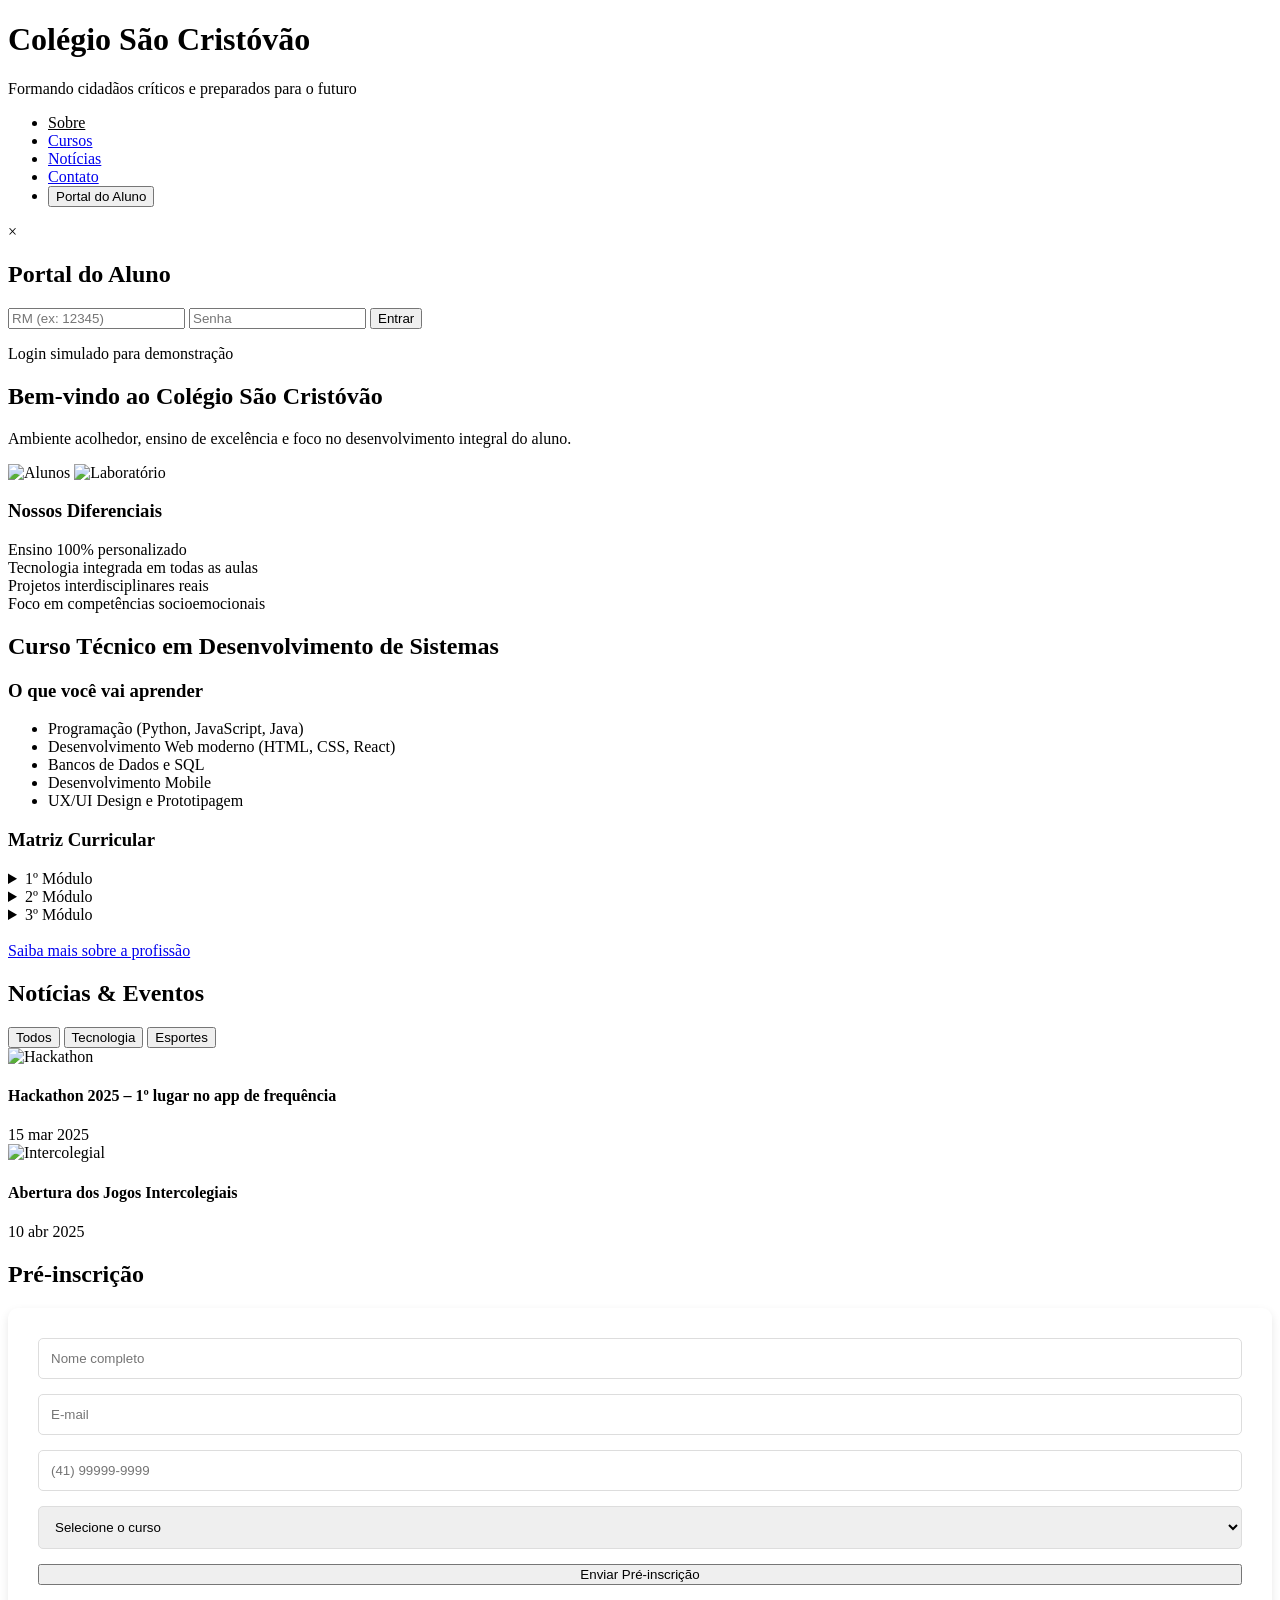
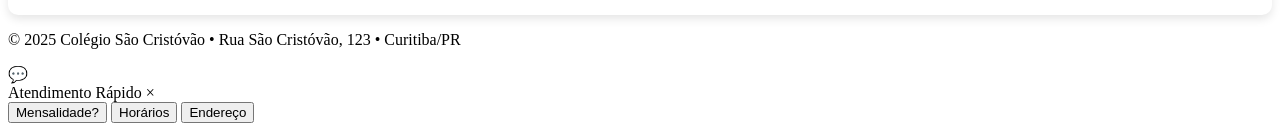
==== commit 739ceebb: "Update index.html" ====
--- a/index.html
+++ b/index.html
@@ -20,15 +20,14 @@
 
 <nav>
     <ul>
-        <li><a href="#sobre">Sobre</a></li>
-        <li><a href="#cursos">Cursos</a></li>
-        <li><a href="#noticias">Notícias</a></li>
-        <li><a href="#contato">Contato</a></li>
+        <li><a href="#" class="tab-link active" data-tab="sobre">Sobre</a></li>
+        <li><a href="#" class="tab-link" data-tab="cursos">Cursos</a></li>
+        <li><a href="#" class="tab-link" data-tab="noticias">Notícias</a></li>
+        <li><a href="#" class="tab-link" data-tab="contato">Contato</a></li>
         <li><button id="btn-portal">Portal do Aluno</button></li>
     </ul>
 </nav>
 
-<!-- Modal Login -->
 <div id="modal-login" class="modal">
     <div class="modal-content">
         <span class="close" id="close-login">&times;</span>
@@ -36,20 +35,20 @@
         <form id="login-form">
             <input type="text" id="rm" placeholder="RM (ex: 12345)" required>
             <input type="password" id="senha" placeholder="Senha" required>
-            <button type="submit">Entrar</button>
+            <button type="submit" class="btn-primary">Entrar</button>
         </form>
         <p class="small-note">Login simulado para demonstração</p>
     </div>
 </div>
 
 <main>
-    <section id="sobre">
+    <section id="sobre" class="tab-content active">
         <h2>Bem-vindo ao Colégio São Cristóvão</h2>
         <p>Ambiente acolhedor, ensino de excelência e foco no desenvolvimento integral do aluno.</p>
 
         <div class="gallery">
-            <img src="https://images.unsplash.com/photo-1523050854058-8df90110c9f1?ixlib=rb-4.0.3&auto=format&fit=crop&w=800&q=80" alt="Alunos em sala moderna">
-            <img src="https://images.unsplash.com/photo-1588075592446-265fd1e6e76f?ixlib=rb-4.0.3&auto=format&fit=crop&w=800&q=80" alt="Laboratório de informática">
+            <img src="https://images.unsplash.com/photo-1523050854058-8df90110c9f1?auto=format&fit=crop&w=800&q=80" alt="Alunos">
+            <img src="https://images.unsplash.com/photo-1588075592446-265fd1e6e76f?auto=format&fit=crop&w=800&q=80" alt="Laboratório">
         </div>
 
         <h3>Nossos Diferenciais</h3>
@@ -61,7 +60,7 @@
         </div>
     </section>
 
-    <section id="cursos">
+    <section id="cursos" class="tab-content">
         <h2>Curso Técnico em Desenvolvimento de Sistemas</h2>
         <div class="course-box">
             <h3>O que você vai aprender</h3>
@@ -69,57 +68,57 @@
                 <li>Programação (Python, JavaScript, Java)</li>
                 <li>Desenvolvimento Web moderno (HTML, CSS, React)</li>
                 <li>Bancos de Dados e SQL</li>
-                <li>Desenvolvimento Mobile (React Native / Flutter)</li>
-                <li>Metodologias Ágeis, Git e DevOps básico</li>
+                <li>Desenvolvimento Mobile</li>
                 <li>UX/UI Design e Prototipagem</li>
             </ul>
         </div>
 
         <h3>Matriz Curricular</h3>
         <div class="accordion">
-            <details><summary>1º Módulo</summary><ul><li>Lógica de Programação</li><li>Matemática Computacional</li><li>Fundamentos de Redes</li></ul></details>
-            <details><summary>2º Módulo</summary><ul><li>POO e Java</li><li>Banco de Dados Relacional</li><li>Desenvolvimento Web I (HTML + CSS + JS)</li></ul></details>
-            <details><summary>3º Módulo</summary><ul><li>Desenvolvimento Web II (React)</li><li>Desenvolvimento Mobile</li><li>Metodologias Ágeis e Gestão de Projetos</li></ul></details>
-            <details><summary>4º Módulo</summary><ul><li>Estágio Supervisionado</li><li>UX/UI e Design de Interfaces</li><li>Trabalho de Conclusão de Curso</li></ul></details>
+            <details><summary>1º Módulo</summary><ul><li>Lógica de Programação</li><li>Matemática Computacional</li></ul></details>
+            <details><summary>2º Módulo</summary><ul><li>POO e Java</li><li>Banco de Dados Relacional</li></ul></details>
+            <details><summary>3º Módulo</summary><ul><li>Desenvolvimento Web II (React)</li><li>Metodologias Ágeis</li></ul></details>
         </div>
-
+        <br>
         <a href="https://brasilescola.uol.com.br/informatica/desenvolvimento-sistemas.htm" target="_blank" class="btn-primary">Saiba mais sobre a profissão</a>
     </section>
 
-    <section id="noticias">
+    <section id="noticias" class="tab-content">
         <h2>Notícias & Eventos</h2>
-
         <div class="filters">
             <button class="filter-btn active" data-filter="all">Todos</button>
             <button class="filter-btn" data-filter="tecnologia">Tecnologia</button>
             <button class="filter-btn" data-filter="esportes">Esportes</button>
-            <button class="filter-btn" data-filter="avisos">Avisos</button>
         </div>
 
         <div class="news-grid">
-            <!-- mantenha seus cards aqui – usei placeholders melhores -->
             <div class="news-card" data-category="tecnologia">
-                <img src="https://images.unsplash.com/photo-1555066931-4365d14bab8c?ixlib=rb-4.0.3&auto=format&fit=crop&w=800&q=80" alt="Hackathon">
+                <img src="https://images.unsplash.com/photo-1555066931-4365d14bab8c?auto=format&fit=crop&w=800&q=80" alt="Hackathon">
                 <div class="info">
                     <h4>Hackathon 2025 – 1º lugar no app de frequência</h4>
                     <time>15 mar 2025</time>
                 </div>
             </div>
-            <!-- adicione os outros cards conforme desejar -->
+            <div class="news-card" data-category="esportes">
+                <img src="https://images.unsplash.com/photo-1511886929837-354d827aae26?auto=format&fit=crop&w=800&q=80" alt="Intercolegial">
+                <div class="info">
+                    <h4>Abertura dos Jogos Intercolegiais</h4>
+                    <time>10 abr 2025</time>
+                </div>
+            </div>
         </div>
     </section>
 
-    <section id="contato">
+    <section id="contato" class="tab-content">
         <h2>Pré-inscrição</h2>
         <form id="preinscricao-form" class="contact-form">
             <input type="text" placeholder="Nome completo" required>
             <input type="email" placeholder="E-mail" required>
             <input type="tel" id="telefone" placeholder="(41) 99999-9999" maxlength="15" required>
             <select required>
-                <option value="">Selecione o curso desejado</option>
-                <option value="ds" selected>Técnico em Desenvolvimento de Sistemas</option>
+                <option value="">Selecione o curso</option>
+                <option value="ds">Técnico em Desenvolvimento de Sistemas</option>
                 <option value="adm">Técnico em Administração</option>
-                <option value="enf">Técnico em Enfermagem</option>
             </select>
             <button type="submit" class="btn-primary">Enviar Pré-inscrição</button>
         </form>
@@ -127,10 +126,9 @@
 </main>
 
 <footer>
-    <p>© 2025 Colégio São Cristóvão • Rua São Cristóvão, 123 – Centro • Curitiba/PR</p>
+    <p>© 2025 Colégio São Cristóvão • Rua São Cristóvão, 123 • Curitiba/PR</p>
 </footer>
 
-<!-- Chatbot -->
 <div class="chatbot-fab" id="chatbot-btn">💬</div>
 <div class="chat-window" id="chat-modal">
     <div class="chat-header">
@@ -139,10 +137,9 @@
     </div>
     <div class="chat-body" id="chat-body"></div>
     <div class="chat-actions">
-        <button class="faq-btn" data-q="mensalidade">Valor da mensalidade?</button>
-        <button class="faq-btn" data-q="horario">Horários das aulas</button>
-        <button class="faq-btn" data-q="endereco">Como chegar</button>
-        <button class="faq-btn" data-q="estagio">Tem estágio?</button>
+        <button class="faq-btn" data-q="mensalidade">Mensalidade?</button>
+        <button class="faq-btn" data-q="horario">Horários</button>
+        <button class="faq-btn" data-q="endereco">Endereço</button>
     </div>
 </div>
 
--- a/styles.css
+++ b/styles.css
@@ -1,111 +1,27 @@
-:root {
-    --azul-principal: #0056b3;
-    --azul-escuro:   #003366;
-    --preto:         #1a1a1a;
-    --cinza-claro:   #f4f4f9;
-    --branco:        #ffffff;
+/* Garante que o conteúdo ocupe a tela inteira se houver pouco texto */
+main {
+    min-height: 70vh; 
 }
 
-body {
-    font-family: 'Segoe UI', Tahoma, Geneva, Verdana, sans-serif;
-    margin: 0;
-    padding: 0;
-    background-color: var(--cinza-claro);
-    color: #333;
-    line-height: 1.6;
+/* Estilo para marcar qual página está ativa no menu */
+nav a.active {
+    color: var(--primary);
+    border-bottom: 2px solid var(--primary);
 }
 
-header {
-    background: linear-gradient(135deg, var(--preto) 0%, var(--azul-escuro) 100%);
-    color: var(--branco);
-    padding: 60px 20px;
-    text-align: center;
-    border-bottom: 5px solid var(--azul-principal);
+/* Estilização melhorada para os inputs do contato */
+.contact-form {
+    display: flex;
+    flex-direction: column;
+    gap: 15px;
+    background: white;
+    padding: 30px;
+    border-radius: 10px;
+    box-shadow: 0 4px 10px rgba(0,0,0,0.1);
 }
 
-header h1 {
-    margin: 0;
-    font-size: 2.5rem;
-    text-transform: uppercase;
-    letter-spacing: 2px;
+.contact-form input, .contact-form select {
+    padding: 12px;
+    border: 1px solid #ddd;
+    border-radius: 5px;
 }
-
-header p {
-    font-style: italic;
-    opacity: 0.9;
-}
-
-/* ... mantenha todo o CSS que estava dentro da tag <style> ... */
-
-/* Exemplo de continuação (copie o restante do seu CSS original): */
-
-nav {
-    background-color: var(--preto);
-    padding: 15px;
-    position: sticky;
-    top: 0;
-    z-index: 1000;
-    box-shadow: 0 2px 10px rgba(0,0,0,0.3);
-}
-
-nav ul {
-    list-style: none;
-    margin: 0;
-    padding: 0;
-    text-align: center;
-}
-
-nav li {
-    display: inline;
-    margin: 0 15px;
-}
-
-nav a, nav button {
-    color: var(--branco);
-    text-decoration: none;
-    font-weight: bold;
-    font-size: 1.1rem;
-    background: none;
-    border: none;
-    cursor: pointer;
-}
-
-nav a:hover, nav button:hover {
-    color: var(--azul-principal);
-}
-
-/* imagens, modais, accordion, notícias, formulário, chatbot... */
-/* cole todo o conteúdo que estava dentro de <style> aqui */
-
-.course-highlight {
-    background: #f9f9f9;
-    padding: 20px;
-    border-radius: 10px;
-    border-left: 5px solid var(--azul-escuro);
-    margin: 20px 0;
-}
-
-.chat-footer {
-    padding: 10px;
-    background: #f0f0f0;
-    display: flex;
-    flex-wrap: wrap;
-    gap: 8px;
-}
-
-.btn-curso {
-    display: inline-block;
-    margin-top: 10px;
-    padding: 10px 20px;
-    background-color: var(--azul-principal);
-    color: white;
-    text-decoration: none;
-    border-radius: 5px;
-    transition: background 0.3s;
-}
-
-.btn-curso:hover {
-    background-color: #004494;
-}
-
-/* ... continue com o restante do CSS ... */
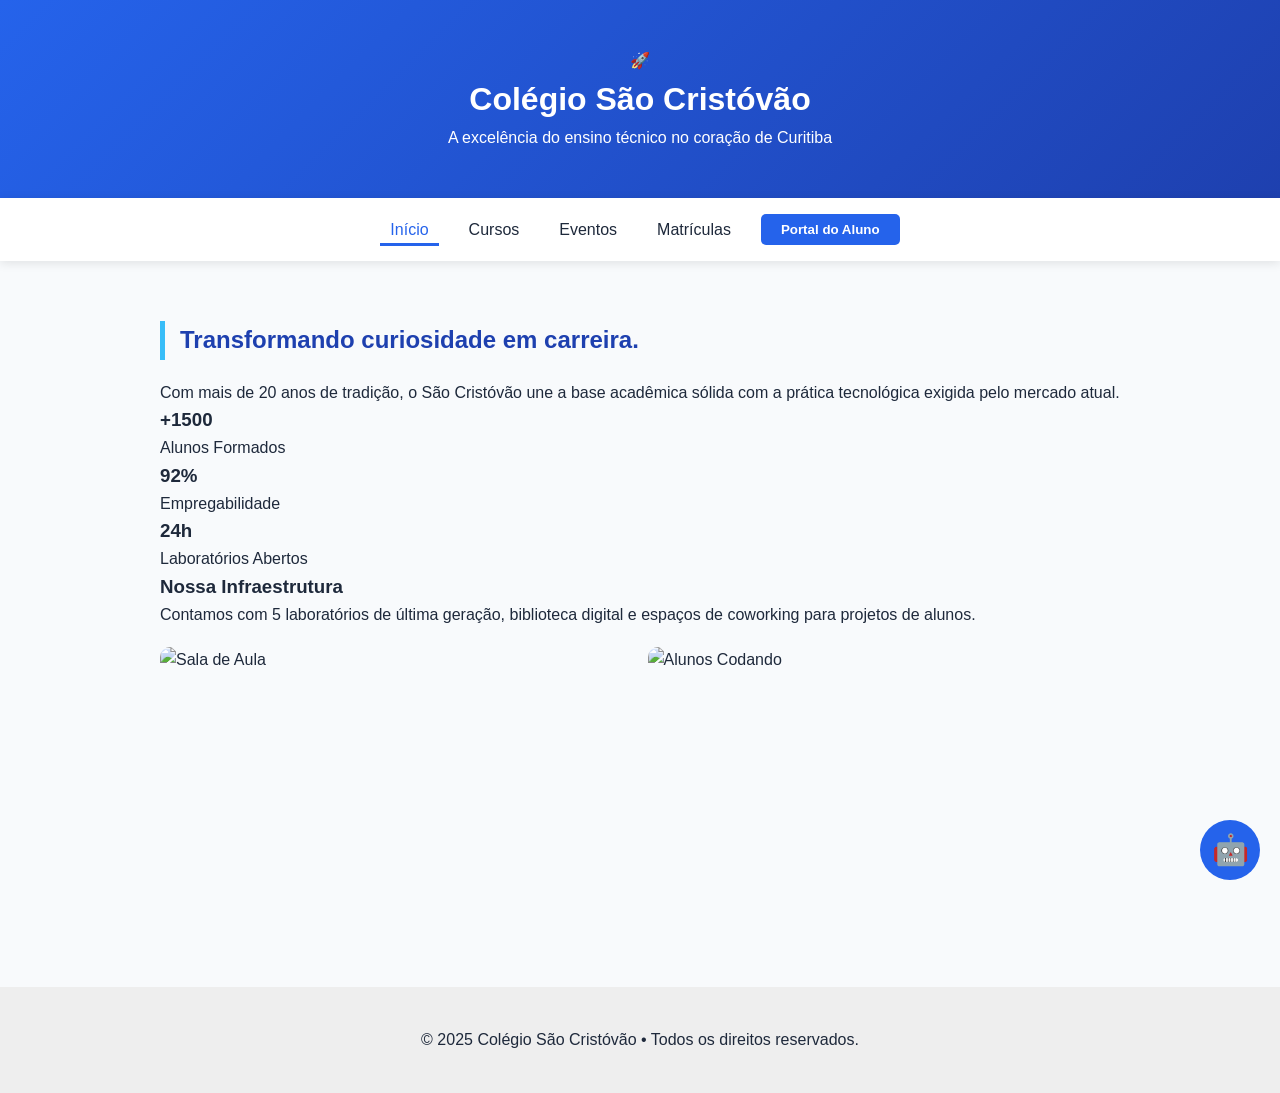
==== commit 38b16932: "Update index.html" ====
--- a/index.html
+++ b/index.html
@@ -3,27 +3,29 @@
 <head>
     <meta charset="UTF-8">
     <meta name="viewport" content="width=device-width, initial-scale=1.0">
-    <title>Colégio São Cristóvão</title>
+    <title>Colégio São Cristóvão | Tech & Inovação</title>
     <link rel="stylesheet" href="styles.css">
     <link rel="preconnect" href="https://fonts.googleapis.com">
-    <link rel="preconnect" href="https://fonts.gstatic.com" crossorigin>
-    <link href="https://fonts.googleapis.com/css2?family=Poppins:wght@300;400;500;600;700&display=swap" rel="stylesheet">
+    <link href="https://fonts.googleapis.com/css2?family=Inter:wght@300;400;600;700&display=swap" rel="stylesheet">
 </head>
 <body>
 
 <header>
     <div class="header-content">
-        <h1>Colégio São Cristóvão</h1>
-        <p>Formando cidadãos críticos e preparados para o futuro</p>
+        <div class="logo-area">
+            <span class="icon-logo">🚀</span>
+            <h1>Colégio São Cristóvão</h1>
+        </div>
+        <p>A excelência do ensino técnico no coração de Curitiba</p>
     </div>
 </header>
 
 <nav>
     <ul>
-        <li><a href="#" class="tab-link active" data-tab="sobre">Sobre</a></li>
+        <li><a href="#" class="tab-link active" data-tab="sobre">Início</a></li>
         <li><a href="#" class="tab-link" data-tab="cursos">Cursos</a></li>
-        <li><a href="#" class="tab-link" data-tab="noticias">Notícias</a></li>
-        <li><a href="#" class="tab-link" data-tab="contato">Contato</a></li>
+        <li><a href="#" class="tab-link" data-tab="noticias">Eventos</a></li>
+        <li><a href="#" class="tab-link" data-tab="contato">Matrículas</a></li>
         <li><button id="btn-portal">Portal do Aluno</button></li>
     </ul>
 </nav>
@@ -31,114 +33,131 @@
 <div id="modal-login" class="modal">
     <div class="modal-content">
         <span class="close" id="close-login">&times;</span>
-        <h2>Portal do Aluno</h2>
+        <h2>Acesso Restrito</h2>
         <form id="login-form">
-            <input type="text" id="rm" placeholder="RM (ex: 12345)" required>
-            <input type="password" id="senha" placeholder="Senha" required>
-            <button type="submit" class="btn-primary">Entrar</button>
+            <input type="text" id="rm" placeholder="RM (ex: 2024001)" required>
+            <input type="password" id="senha" placeholder="Sua senha" required>
+            <button type="submit" class="btn-primary">Entrar no Sistema</button>
         </form>
-        <p class="small-note">Login simulado para demonstração</p>
     </div>
 </div>
 
 <main>
     <section id="sobre" class="tab-content active">
-        <h2>Bem-vindo ao Colégio São Cristóvão</h2>
-        <p>Ambiente acolhedor, ensino de excelência e foco no desenvolvimento integral do aluno.</p>
-
-        <div class="gallery">
-            <img src="https://images.unsplash.com/photo-1523050854058-8df90110c9f1?auto=format&fit=crop&w=800&q=80" alt="Alunos">
-            <img src="https://images.unsplash.com/photo-1588075592446-265fd1e6e76f?auto=format&fit=crop&w=800&q=80" alt="Laboratório">
+        <div class="hero-text">
+            <h2>Transformando curiosidade em carreira.</h2>
+            <p>Com mais de 20 anos de tradição, o São Cristóvão une a base acadêmica sólida com a prática tecnológica exigida pelo mercado atual.</p>
         </div>
 
-        <h3>Nossos Diferenciais</h3>
-        <div class="diferenciais-grid">
-            <div class="card-diferencial">Ensino 100% personalizado</div>
-            <div class="card-diferencial">Tecnologia integrada em todas as aulas</div>
-            <div class="card-diferencial">Projetos interdisciplinares reais</div>
-            <div class="card-diferencial">Foco em competências socioemocionais</div>
+        <div class="stats-grid">
+            <div class="stat-card"><h3>+1500</h3><p>Alunos Formados</p></div>
+            <div class="stat-card"><h3>92%</h3><p>Empregabilidade</p></div>
+            <div class="stat-card"><h3>24h</h3><p>Laboratórios Abertos</p></div>
+        </div>
+
+        <h3>Nossa Infraestrutura</h3>
+        <p>Contamos com 5 laboratórios de última geração, biblioteca digital e espaços de coworking para projetos de alunos.</p>
+        <div class="gallery">
+            <img src="https://images.unsplash.com/photo-1517245386807-bb43f82c33c4?auto=format&fit=crop&w=800&q=80" alt="Sala de Aula">
+            <img src="https://images.unsplash.com/photo-1531482615713-2afd69097998?auto=format&fit=crop&w=800&q=80" alt="Alunos Codando">
         </div>
     </section>
 
     <section id="cursos" class="tab-content">
-        <h2>Curso Técnico em Desenvolvimento de Sistemas</h2>
-        <div class="course-box">
-            <h3>O que você vai aprender</h3>
-            <ul>
-                <li>Programação (Python, JavaScript, Java)</li>
-                <li>Desenvolvimento Web moderno (HTML, CSS, React)</li>
-                <li>Bancos de Dados e SQL</li>
-                <li>Desenvolvimento Mobile</li>
-                <li>UX/UI Design e Prototipagem</li>
-            </ul>
+        <h2>Nossa Grade Técnica</h2>
+        <p>Nossos cursos são focados em <strong>Habilidades 4.0</strong>. Escolha sua trilha:</p>
+
+        <div class="course-detail">
+            <div class="course-header">
+                <h3>Desenvolvimento de Sistemas</h3>
+                <span class="badge">Destaque</span>
+            </div>
+            <p>Focado na criação de softwares, apps e sistemas web complexos. O aluno sai pronto para atuar como Desenvolvedor Junior.</p>
+            <div class="tech-tags">
+                <span>#React</span> <span>#NodeJS</span> <span>#Python</span> <span>#SQL</span>
+            </div>
         </div>
 
-        <h3>Matriz Curricular</h3>
-        <div class="accordion">
-            <details><summary>1º Módulo</summary><ul><li>Lógica de Programação</li><li>Matemática Computacional</li></ul></details>
-            <details><summary>2º Módulo</summary><ul><li>POO e Java</li><li>Banco de Dados Relacional</li></ul></details>
-            <details><summary>3º Módulo</summary><ul><li>Desenvolvimento Web II (React)</li><li>Metodologias Ágeis</li></ul></details>
+        <div class="course-detail">
+            <h3>Administração & Negócios</h3>
+            <p>Gestão moderna com foco em startups, finanças digitais e empreendedorismo estratégico.</p>
+            <div class="tech-tags">
+                <span>#Agile</span> <span>#PowerBI</span> <span>#Finanças</span>
+            </div>
         </div>
-        <br>
-        <a href="https://brasilescola.uol.com.br/informatica/desenvolvimento-sistemas.htm" target="_blank" class="btn-primary">Saiba mais sobre a profissão</a>
+
+        <h3>Certificações Inclusas</h3>
+        <ul class="custom-list">
+            <li>Certificação intermediária a cada semestre.</li>
+            <li>Parceria com Microsoft e AWS para exames oficiais.</li>
+            <li>Projetos integradores com empresas reais de Curitiba.</li>
+        </ul>
     </section>
 
     <section id="noticias" class="tab-content">
-        <h2>Notícias & Eventos</h2>
+        <h2>Fique por dentro</h2>
         <div class="filters">
-            <button class="filter-btn active" data-filter="all">Todos</button>
-            <button class="filter-btn" data-filter="tecnologia">Tecnologia</button>
+            <button class="filter-btn active" data-filter="all">Tudo</button>
+            <button class="filter-btn" data-filter="tecnologia">Tech</button>
             <button class="filter-btn" data-filter="esportes">Esportes</button>
         </div>
 
         <div class="news-grid">
             <div class="news-card" data-category="tecnologia">
-                <img src="https://images.unsplash.com/photo-1555066931-4365d14bab8c?auto=format&fit=crop&w=800&q=80" alt="Hackathon">
+                <div class="card-img" style="background-image: url('https://images.unsplash.com/photo-1504384308090-c894fdcc538d?auto=format&fit=crop&w=500&q=80')"></div>
                 <div class="info">
-                    <h4>Hackathon 2025 – 1º lugar no app de frequência</h4>
-                    <time>15 mar 2025</time>
+                    <h4>Inauguração do Hub de IA</h4>
+                    <p>Novo espaço dedicado a estudos de inteligência artificial aplicada.</p>
+                    <time>18 Mar 2025</time>
                 </div>
             </div>
             <div class="news-card" data-category="esportes">
-                <img src="https://images.unsplash.com/photo-1511886929837-354d827aae26?auto=format&fit=crop&w=800&q=80" alt="Intercolegial">
+                <div class="card-img" style="background-image: url('https://images.unsplash.com/photo-1461891211039-495922ffb51c?auto=format&fit=crop&w=500&q=80')"></div>
                 <div class="info">
-                    <h4>Abertura dos Jogos Intercolegiais</h4>
-                    <time>10 abr 2025</time>
+                    <h4>Final do Torneio de E-Sports</h4>
+                    <p>Time de CS do Colégio leva o troféu estadual.</p>
+                    <time>12 Mar 2025</time>
                 </div>
             </div>
         </div>
     </section>
 
     <section id="contato" class="tab-content">
-        <h2>Pré-inscrição</h2>
-        <form id="preinscricao-form" class="contact-form">
-            <input type="text" placeholder="Nome completo" required>
-            <input type="email" placeholder="E-mail" required>
-            <input type="tel" id="telefone" placeholder="(41) 99999-9999" maxlength="15" required>
-            <select required>
-                <option value="">Selecione o curso</option>
-                <option value="ds">Técnico em Desenvolvimento de Sistemas</option>
-                <option value="adm">Técnico em Administração</option>
-            </select>
-            <button type="submit" class="btn-primary">Enviar Pré-inscrição</button>
-        </form>
+        <h2>Inicie sua Jornada</h2>
+        <div class="contact-container">
+            <div class="contact-info">
+                <p>📍 Rua São Cristóvão, 123 - Curitiba/PR</p>
+                <p>📞 (41) 3333-4444</p>
+                <p>📧 contato@saocristovao.edu.br</p>
+            </div>
+            <form id="preinscricao-form" class="contact-form">
+                <input type="text" placeholder="Nome completo" required>
+                <input type="email" placeholder="Seu melhor e-mail" required>
+                <input type="tel" id="telefone" placeholder="(41) 99999-9999" required>
+                <select required>
+                    <option value="">Qual curso te interessa?</option>
+                    <option value="ds">Sistemas</option>
+                    <option value="adm">Administração</option>
+                </select>
+                <button type="submit" class="btn-primary">Solicitar Visita</button>
+            </form>
+        </div>
     </section>
 </main>
 
 <footer>
-    <p>© 2025 Colégio São Cristóvão • Rua São Cristóvão, 123 • Curitiba/PR</p>
+    <p>© 2025 Colégio São Cristóvão • Todos os direitos reservados.</p>
 </footer>
 
-<div class="chatbot-fab" id="chatbot-btn">💬</div>
+<div class="chatbot-fab" id="chatbot-btn">🤖</div>
 <div class="chat-window" id="chat-modal">
-    <div class="chat-header">
-        <span>Atendimento Rápido</span>
-        <span class="close" id="close-chat">&times;</span>
+    <div class="chat-header"><span>Assistente Virtual</span><span class="close" id="close-chat">&times;</span></div>
+    <div class="chat-body" id="chat-body">
+        <p class="bot-msg">Olá! Como posso ajudar você hoje?</p>
     </div>
-    <div class="chat-body" id="chat-body"></div>
     <div class="chat-actions">
-        <button class="faq-btn" data-q="mensalidade">Mensalidade?</button>
-        <button class="faq-btn" data-q="horario">Horários</button>
+        <button class="faq-btn" data-q="mensalidade">Mensalidades</button>
+        <button class="faq-btn" data-q="bolsa">Bolsas</button>
         <button class="faq-btn" data-q="endereco">Endereço</button>
     </div>
 </div>
--- a/styles.css
+++ b/styles.css
@@ -1,27 +1,63 @@
-/* Garante que o conteúdo ocupe a tela inteira se houver pouco texto */
-main {
-    min-height: 70vh; 
+:root {
+    --primary: #2563eb;
+    --secondary: #1e40af;
+    --accent: #38bdf8;
+    --bg: #f8fafc;
+    --text: #1e293b;
+    --white: #ffffff;
 }
 
-/* Estilo para marcar qual página está ativa no menu */
-nav a.active {
-    color: var(--primary);
-    border-bottom: 2px solid var(--primary);
+* { margin: 0; padding: 0; box-sizing: border-box; font-family: 'Poppins', sans-serif; }
+
+body { background-color: var(--bg); color: var(--text); line-height: 1.6; overflow-x: hidden; }
+
+/* HEADER & NAV */
+header { background: linear-gradient(135deg, var(--primary), var(--secondary)); color: var(--white); padding: 3rem 1rem; text-align: center; }
+
+nav { background: var(--white); padding: 1rem; position: sticky; top: 0; z-index: 100; box-shadow: 0 2px 10px rgba(0,0,0,0.1); }
+nav ul { display: flex; justify-content: center; align-items: center; list-style: none; gap: 20px; flex-wrap: wrap; }
+nav a { text-decoration: none; color: var(--text); font-weight: 500; transition: 0.3s; padding: 5px 10px; }
+nav a.active { color: var(--primary); border-bottom: 3px solid var(--primary); }
+
+#btn-portal { background: var(--primary); color: white; border: none; padding: 8px 20px; border-radius: 5px; cursor: pointer; font-weight: 600; }
+
+/* LOGICA DE ABAS */
+.tab-content { display: none; max-width: 1000px; margin: 40px auto; padding: 20px; animation: fadeIn 0.4s ease-in-out; }
+.tab-content.active { display: block; }
+
+@keyframes fadeIn {
+    from { opacity: 0; transform: translateY(10px); }
+    to { opacity: 1; transform: translateY(0); }
 }
 
-/* Estilização melhorada para os inputs do contato */
-.contact-form {
-    display: flex;
-    flex-direction: column;
-    gap: 15px;
-    background: white;
-    padding: 30px;
-    border-radius: 10px;
-    box-shadow: 0 4px 10px rgba(0,0,0,0.1);
-}
+/* COMPONENTES */
+h2 { margin-bottom: 20px; color: var(--secondary); border-left: 5px solid var(--accent); padding-left: 15px; }
 
-.contact-form input, .contact-form select {
-    padding: 12px;
-    border: 1px solid #ddd;
-    border-radius: 5px;
-}
+.gallery { display: flex; gap: 15px; margin: 20px 0; }
+.gallery img { width: 50%; border-radius: 10px; object-fit: cover; height: 250px; }
+
+.diferenciais-grid { display: grid; grid-template-columns: repeat(auto-fit, minmax(200px, 1fr)); gap: 15px; }
+.card-diferencial { background: var(--white); padding: 20px; border-radius: 10px; box-shadow: 0 4px 6px rgba(0,0,0,0.05); text-align: center; border-bottom: 3px solid var(--accent); }
+
+.news-grid { display: grid; grid-template-columns: repeat(auto-fit, minmax(280px, 1fr)); gap: 20px; }
+.news-card { background: white; border-radius: 10px; overflow: hidden; box-shadow: 0 4px 15px rgba(0,0,0,0.1); }
+.news-card img { width: 100%; height: 180px; object-fit: cover; }
+.news-card .info { padding: 15px; }
+
+.contact-form { display: flex; flex-direction: column; gap: 15px; max-width: 500px; }
+.contact-form input, .contact-form select { padding: 12px; border: 1px solid #ddd; border-radius: 5px; }
+.btn-primary { background: var(--primary); color: white; padding: 12px; border: none; border-radius: 5px; cursor: pointer; text-decoration: none; display: inline-block; text-align: center; }
+
+/* MODAL & CHATBOT (Simplificados para o exemplo) */
+.modal { display: none; position: fixed; z-index: 1000; left: 0; top: 0; width: 100%; height: 100%; background: rgba(0,0,0,0.5); }
+.modal-content { background: white; margin: 10% auto; padding: 30px; width: 90%; max-width: 400px; border-radius: 15px; position: relative; }
+.close { position: absolute; right: 20px; top: 10px; font-size: 25px; cursor: pointer; }
+
+.chatbot-fab { position: fixed; bottom: 20px; right: 20px; background: var(--primary); width: 60px; height: 60px; border-radius: 50%; display: flex; align-items: center; justify-content: center; color: white; font-size: 30px; cursor: pointer; z-index: 999; }
+.chat-window { display: none; position: fixed; bottom: 90px; right: 20px; width: 300px; background: white; border-radius: 15px; box-shadow: 0 5px 25px rgba(0,0,0,0.2); flex-direction: column; overflow: hidden; z-index: 999; }
+.chat-header { background: var(--primary); color: white; padding: 15px; display: flex; justify-content: space-between; }
+.chat-body { height: 250px; padding: 15px; overflow-y: auto; font-size: 14px; }
+.chat-actions { padding: 10px; display: grid; gap: 5px; }
+.faq-btn { font-size: 11px; padding: 5px; cursor: pointer; border: 1px solid #ddd; background: #f9f9f9; }
+
+footer { text-align: center; padding: 40px; background: #eee; margin-top: 50px; }
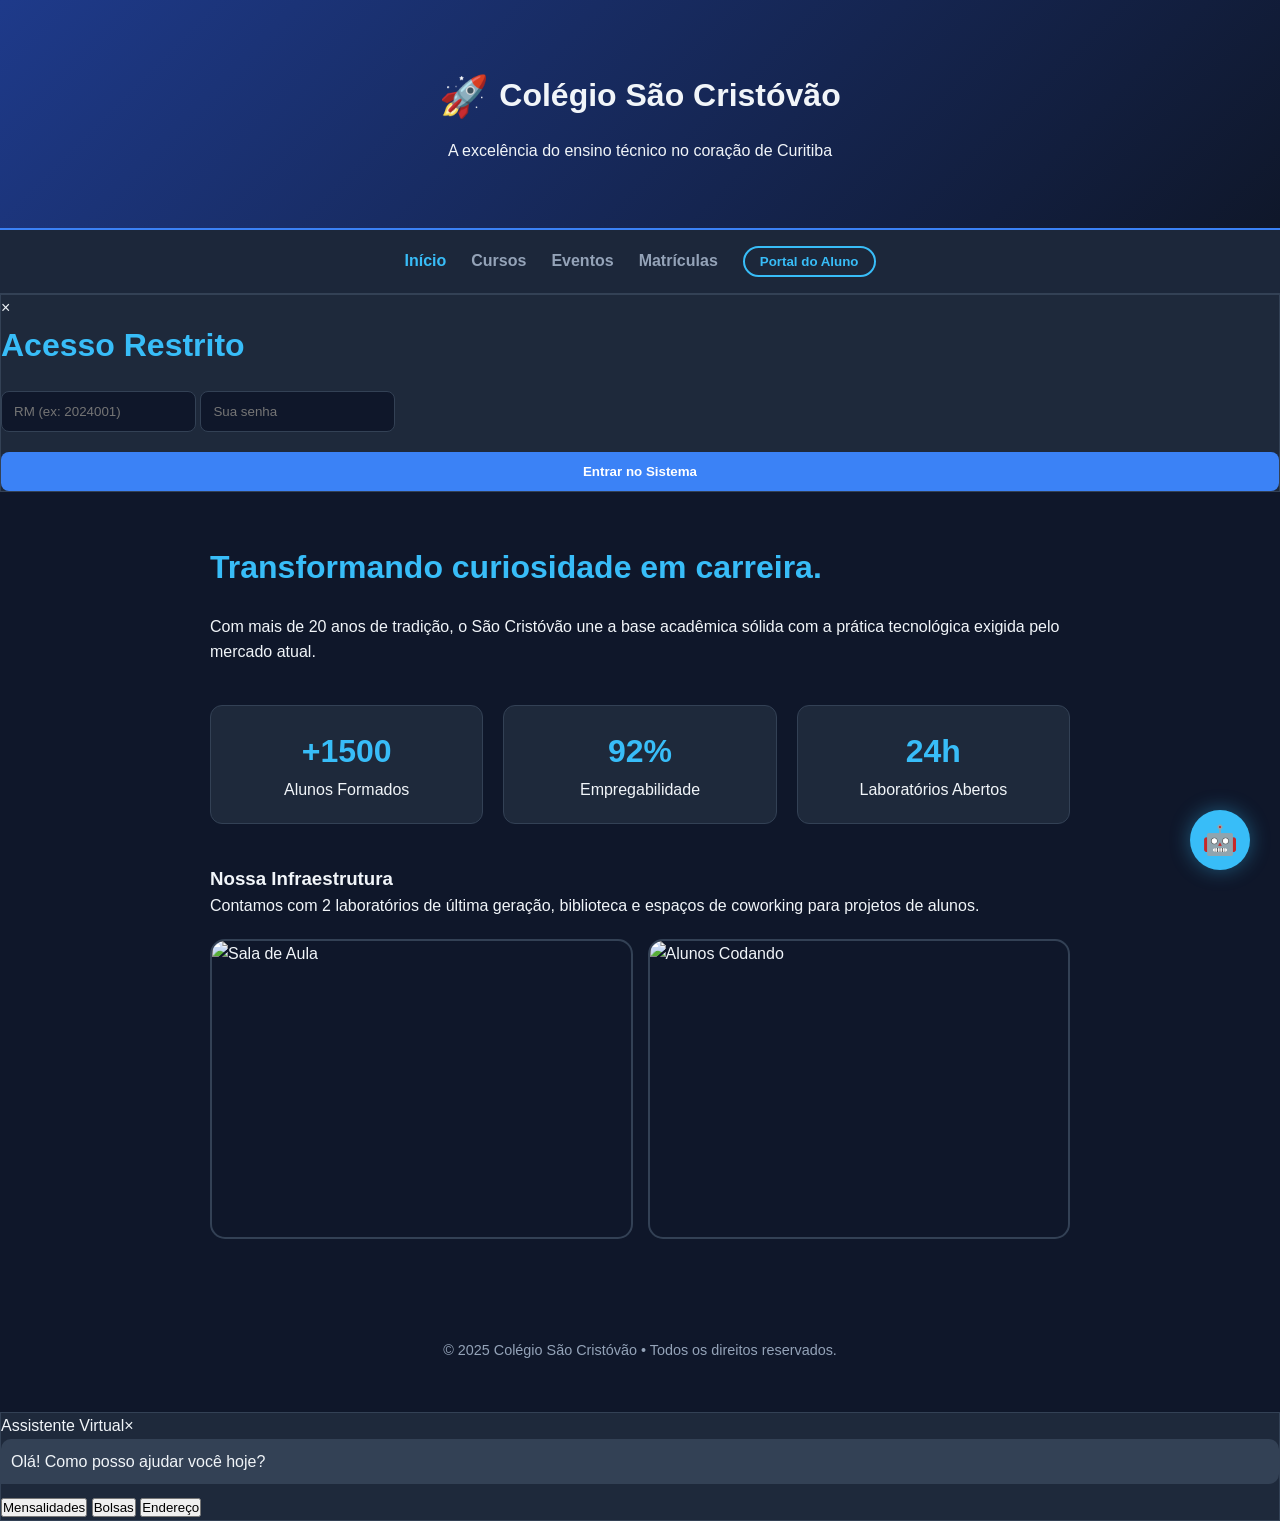
==== commit 7b2ad778: "Update index.html" ====
--- a/index.html
+++ b/index.html
@@ -56,7 +56,7 @@
         </div>
 
         <h3>Nossa Infraestrutura</h3>
-        <p>Contamos com 5 laboratórios de última geração, biblioteca digital e espaços de coworking para projetos de alunos.</p>
+        <p>Contamos com 2 laboratórios de última geração, biblioteca e espaços de coworking para projetos de alunos.</p>
         <div class="gallery">
             <img src="https://images.unsplash.com/photo-1517245386807-bb43f82c33c4?auto=format&fit=crop&w=800&q=80" alt="Sala de Aula">
             <img src="https://images.unsplash.com/photo-1531482615713-2afd69097998?auto=format&fit=crop&w=800&q=80" alt="Alunos Codando">
--- a/styles.css
+++ b/styles.css
@@ -1,63 +1,168 @@
 :root {
-    --primary: #2563eb;
-    --secondary: #1e40af;
+    --bg-dark: #0f172a;
+    --bg-card: #1e293b;
+    --primary: #3b82f6;
     --accent: #38bdf8;
-    --bg: #f8fafc;
-    --text: #1e293b;
+    --text-main: #f1f5f9;
+    --text-dim: #94a3b8;
     --white: #ffffff;
 }
 
-* { margin: 0; padding: 0; box-sizing: border-box; font-family: 'Poppins', sans-serif; }
+* { margin: 0; padding: 0; box-sizing: border-box; font-family: 'Inter', sans-serif; }
 
-body { background-color: var(--bg); color: var(--text); line-height: 1.6; overflow-x: hidden; }
+body { 
+    background-color: var(--bg-dark); 
+    color: var(--text-main); 
+    line-height: 1.6; 
+}
 
 /* HEADER & NAV */
-header { background: linear-gradient(135deg, var(--primary), var(--secondary)); color: var(--white); padding: 3rem 1rem; text-align: center; }
+header { 
+    background: linear-gradient(135deg, #1e3a8a, #0f172a); 
+    padding: 4rem 1rem; 
+    text-align: center;
+    border-bottom: 2px solid var(--primary);
+}
 
-nav { background: var(--white); padding: 1rem; position: sticky; top: 0; z-index: 100; box-shadow: 0 2px 10px rgba(0,0,0,0.1); }
-nav ul { display: flex; justify-content: center; align-items: center; list-style: none; gap: 20px; flex-wrap: wrap; }
-nav a { text-decoration: none; color: var(--text); font-weight: 500; transition: 0.3s; padding: 5px 10px; }
-nav a.active { color: var(--primary); border-bottom: 3px solid var(--primary); }
+.logo-area { display: flex; align-items: center; justify-content: center; gap: 10px; margin-bottom: 10px; }
+.icon-logo { font-size: 2.5rem; }
 
-#btn-portal { background: var(--primary); color: white; border: none; padding: 8px 20px; border-radius: 5px; cursor: pointer; font-weight: 600; }
+nav { 
+    background: rgba(30, 41, 59, 0.95); 
+    padding: 1rem; 
+    position: sticky; 
+    top: 0; 
+    z-index: 100; 
+    backdrop-filter: blur(10px);
+    border-bottom: 1px solid #334155;
+}
 
-/* LOGICA DE ABAS */
-.tab-content { display: none; max-width: 1000px; margin: 40px auto; padding: 20px; animation: fadeIn 0.4s ease-in-out; }
+nav ul { display: flex; justify-content: center; align-items: center; list-style: none; gap: 25px; }
+nav a { text-decoration: none; color: var(--text-dim); font-weight: 600; transition: 0.3s; }
+nav a.active { color: var(--accent); }
+nav a:hover { color: var(--white); }
+
+#btn-portal { 
+    background: transparent; 
+    color: var(--accent); 
+    border: 2px solid var(--accent); 
+    padding: 6px 15px; 
+    border-radius: 20px; 
+    cursor: pointer;
+    font-weight: bold;
+    transition: 0.3s;
+}
+
+#btn-portal:hover { background: var(--accent); color: var(--bg-dark); }
+
+/* SISTEMA DE ABAS */
+.tab-content { 
+    display: none; 
+    max-width: 900px; 
+    margin: 50px auto; 
+    padding: 0 20px; 
+    animation: slideUp 0.5s ease-out; 
+}
+
 .tab-content.active { display: block; }
 
-@keyframes fadeIn {
-    from { opacity: 0; transform: translateY(10px); }
+@keyframes slideUp {
+    from { opacity: 0; transform: translateY(30px); }
     to { opacity: 1; transform: translateY(0); }
 }
 
-/* COMPONENTES */
-h2 { margin-bottom: 20px; color: var(--secondary); border-left: 5px solid var(--accent); padding-left: 15px; }
+/* CONTEÚDO ESPECÍFICO */
+h2 { font-size: 2rem; margin-bottom: 20px; color: var(--accent); }
 
-.gallery { display: flex; gap: 15px; margin: 20px 0; }
-.gallery img { width: 50%; border-radius: 10px; object-fit: cover; height: 250px; }
+.stats-grid { 
+    display: grid; 
+    grid-template-columns: repeat(3, 1fr); 
+    gap: 20px; 
+    margin: 40px 0; 
+}
 
-.diferenciais-grid { display: grid; grid-template-columns: repeat(auto-fit, minmax(200px, 1fr)); gap: 15px; }
-.card-diferencial { background: var(--white); padding: 20px; border-radius: 10px; box-shadow: 0 4px 6px rgba(0,0,0,0.05); text-align: center; border-bottom: 3px solid var(--accent); }
+.stat-card { 
+    background: var(--bg-card); 
+    padding: 20px; 
+    border-radius: 12px; 
+    text-align: center;
+    border: 1px solid #334155;
+}
 
-.news-grid { display: grid; grid-template-columns: repeat(auto-fit, minmax(280px, 1fr)); gap: 20px; }
-.news-card { background: white; border-radius: 10px; overflow: hidden; box-shadow: 0 4px 15px rgba(0,0,0,0.1); }
-.news-card img { width: 100%; height: 180px; object-fit: cover; }
-.news-card .info { padding: 15px; }
+.stat-card h3 { color: var(--accent); font-size: 2rem; }
 
-.contact-form { display: flex; flex-direction: column; gap: 15px; max-width: 500px; }
-.contact-form input, .contact-form select { padding: 12px; border: 1px solid #ddd; border-radius: 5px; }
-.btn-primary { background: var(--primary); color: white; padding: 12px; border: none; border-radius: 5px; cursor: pointer; text-decoration: none; display: inline-block; text-align: center; }
+.gallery { display: flex; gap: 15px; margin-top: 20px; }
+.gallery img { width: 50%; border-radius: 15px; height: 300px; object-fit: cover; border: 2px solid #334155; }
 
-/* MODAL & CHATBOT (Simplificados para o exemplo) */
-.modal { display: none; position: fixed; z-index: 1000; left: 0; top: 0; width: 100%; height: 100%; background: rgba(0,0,0,0.5); }
-.modal-content { background: white; margin: 10% auto; padding: 30px; width: 90%; max-width: 400px; border-radius: 15px; position: relative; }
-.close { position: absolute; right: 20px; top: 10px; font-size: 25px; cursor: pointer; }
+.course-detail { 
+    background: var(--bg-card); 
+    padding: 25px; 
+    border-radius: 15px; 
+    margin-bottom: 20px;
+    border-left: 5px solid var(--primary);
+}
 
-.chatbot-fab { position: fixed; bottom: 20px; right: 20px; background: var(--primary); width: 60px; height: 60px; border-radius: 50%; display: flex; align-items: center; justify-content: center; color: white; font-size: 30px; cursor: pointer; z-index: 999; }
-.chat-window { display: none; position: fixed; bottom: 90px; right: 20px; width: 300px; background: white; border-radius: 15px; box-shadow: 0 5px 25px rgba(0,0,0,0.2); flex-direction: column; overflow: hidden; z-index: 999; }
-.chat-header { background: var(--primary); color: white; padding: 15px; display: flex; justify-content: space-between; }
-.chat-body { height: 250px; padding: 15px; overflow-y: auto; font-size: 14px; }
-.chat-actions { padding: 10px; display: grid; gap: 5px; }
-.faq-btn { font-size: 11px; padding: 5px; cursor: pointer; border: 1px solid #ddd; background: #f9f9f9; }
+.badge { background: var(--primary); font-size: 0.7rem; padding: 2px 8px; border-radius: 10px; vertical-align: middle; }
 
-footer { text-align: center; padding: 40px; background: #eee; margin-top: 50px; }
+.tech-tags span { 
+    display: inline-block; 
+    background: #0f172a; 
+    padding: 4px 10px; 
+    border-radius: 5px; 
+    font-size: 0.8rem; 
+    margin-top: 10px; 
+    color: var(--accent);
+}
+
+.news-card { 
+    background: var(--bg-card); 
+    border-radius: 15px; 
+    overflow: hidden; 
+    margin-bottom: 20px;
+    display: flex;
+    border: 1px solid #334155;
+}
+
+.card-img { width: 200px; background-size: cover; background-position: center; }
+.news-card .info { padding: 20px; flex: 1; }
+
+.btn-primary { 
+    background: var(--primary); 
+    color: white; 
+    border: none; 
+    padding: 12px 25px; 
+    border-radius: 8px; 
+    cursor: pointer; 
+    font-weight: bold;
+    width: 100%;
+    margin-top: 10px;
+}
+
+/* CHATBOT & MODAL DARK */
+.modal-content, .chat-window { 
+    background: var(--bg-card); 
+    color: var(--text-main); 
+    border: 1px solid #334155; 
+}
+
+input, select { 
+    background: #0f172a; 
+    border: 1px solid #334155; 
+    color: white; 
+    padding: 12px; 
+    border-radius: 8px; 
+    margin-bottom: 10px;
+}
+
+.chatbot-fab { 
+    position: fixed; bottom: 30px; right: 30px; 
+    background: var(--accent); 
+    width: 60px; height: 60px; border-radius: 50%;
+    display: flex; align-items: center; justify-content: center;
+    font-size: 1.8rem; cursor: pointer; box-shadow: 0 0 20px rgba(56, 189, 248, 0.4);
+}
+
+.bot-msg { background: #334155; padding: 10px; border-radius: 10px 10px 10px 0; margin-bottom: 10px; }
+.user-msg { background: var(--primary); padding: 10px; border-radius: 10px 10px 0 10px; margin-bottom: 10px; text-align: right; }
+
+footer { text-align: center; padding: 50px; color: var(--text-dim); font-size: 0.9rem; }
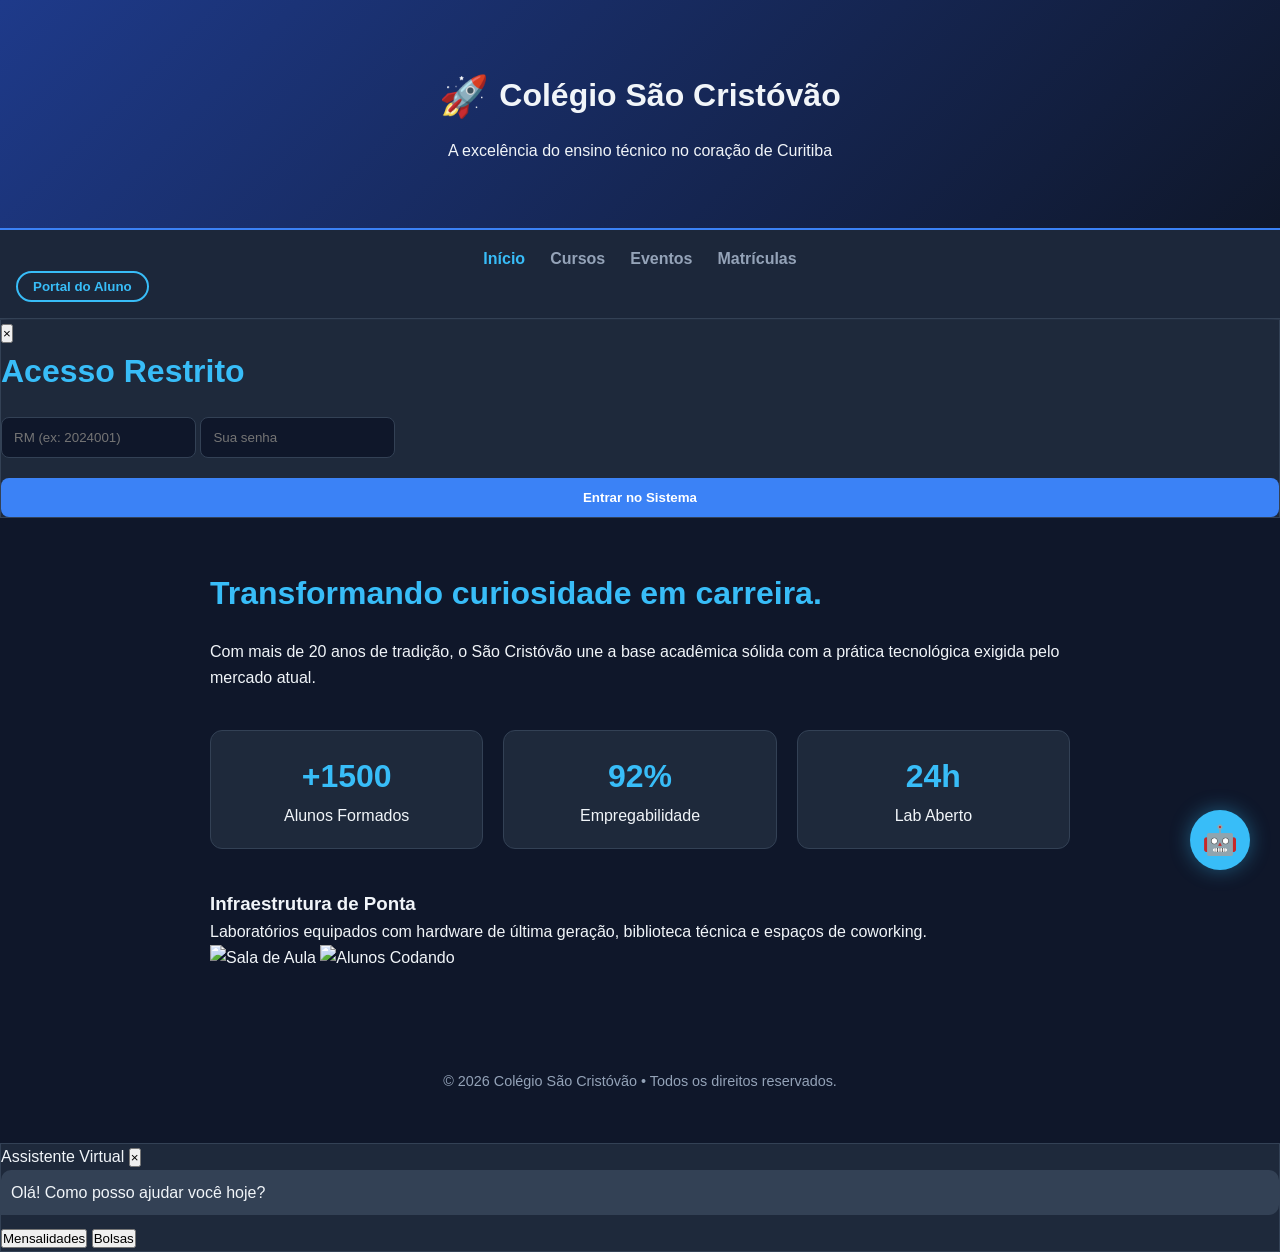
==== commit 5bc81c1a: "Update index.html" ====
--- a/index.html
+++ b/index.html
@@ -10,31 +10,33 @@
 </head>
 <body>
 
-<header>
-    <div class="header-content">
+<header class="main-header">
+    <div class="container">
         <div class="logo-area">
             <span class="icon-logo">🚀</span>
             <h1>Colégio São Cristóvão</h1>
         </div>
-        <p>A excelência do ensino técnico no coração de Curitiba</p>
+        <p class="subtitle">A excelência do ensino técnico no coração de Curitiba</p>
     </div>
 </header>
 
-<nav>
-    <ul>
-        <li><a href="#" class="tab-link active" data-tab="sobre">Início</a></li>
-        <li><a href="#" class="tab-link" data-tab="cursos">Cursos</a></li>
-        <li><a href="#" class="tab-link" data-tab="noticias">Eventos</a></li>
-        <li><a href="#" class="tab-link" data-tab="contato">Matrículas</a></li>
-        <li><button id="btn-portal">Portal do Aluno</button></li>
-    </ul>
+<nav class="main-nav">
+    <div class="container nav-wrapper">
+        <ul class="nav-links">
+            <li><a href="#" class="tab-link active" data-tab="sobre">Início</a></li>
+            <li><a href="#" class="tab-link" data-tab="cursos">Cursos</a></li>
+            <li><a href="#" class="tab-link" data-tab="noticias">Eventos</a></li>
+            <li><a href="#" class="tab-link" data-tab="contato">Matrículas</a></li>
+        </ul>
+        <button id="btn-portal" class="btn-outline">Portal do Aluno</button>
+    </div>
 </nav>
 
-<div id="modal-login" class="modal">
+<div id="modal-login" class="modal-overlay">
     <div class="modal-content">
-        <span class="close" id="close-login">&times;</span>
+        <button class="close-btn" id="close-login">&times;</button>
         <h2>Acesso Restrito</h2>
-        <form id="login-form">
+        <form id="login-form" class="form-group">
             <input type="text" id="rm" placeholder="RM (ex: 2024001)" required>
             <input type="password" id="senha" placeholder="Sua senha" required>
             <button type="submit" class="btn-primary">Entrar no Sistema</button>
@@ -42,124 +44,54 @@
     </div>
 </div>
 
-<main>
+<main class="container">
     <section id="sobre" class="tab-content active">
         <div class="hero-text">
-            <h2>Transformando curiosidade em carreira.</h2>
+            <h2>Transformando curiosidade em <span class="text-gradient">carreira.</span></h2>
             <p>Com mais de 20 anos de tradição, o São Cristóvão une a base acadêmica sólida com a prática tecnológica exigida pelo mercado atual.</p>
         </div>
 
         <div class="stats-grid">
             <div class="stat-card"><h3>+1500</h3><p>Alunos Formados</p></div>
             <div class="stat-card"><h3>92%</h3><p>Empregabilidade</p></div>
-            <div class="stat-card"><h3>24h</h3><p>Laboratórios Abertos</p></div>
+            <div class="stat-card"><h3>24h</h3><p>Lab Aberto</p></div>
         </div>
 
-        <h3>Nossa Infraestrutura</h3>
-        <p>Contamos com 2 laboratórios de última geração, biblioteca e espaços de coworking para projetos de alunos.</p>
-        <div class="gallery">
-            <img src="https://images.unsplash.com/photo-1517245386807-bb43f82c33c4?auto=format&fit=crop&w=800&q=80" alt="Sala de Aula">
-            <img src="https://images.unsplash.com/photo-1531482615713-2afd69097998?auto=format&fit=crop&w=800&q=80" alt="Alunos Codando">
-        </div>
-    </section>
-
-    <section id="cursos" class="tab-content">
-        <h2>Nossa Grade Técnica</h2>
-        <p>Nossos cursos são focados em <strong>Habilidades 4.0</strong>. Escolha sua trilha:</p>
-
-        <div class="course-detail">
-            <div class="course-header">
-                <h3>Desenvolvimento de Sistemas</h3>
-                <span class="badge">Destaque</span>
+        <div class="info-section">
+            <div class="text-content">
+                <h3>Infraestrutura de Ponta</h3>
+                <p>Laboratórios equipados com hardware de última geração, biblioteca técnica e espaços de coworking.</p>
             </div>
-            <p>Focado na criação de softwares, apps e sistemas web complexos. O aluno sai pronto para atuar como Desenvolvedor Junior.</p>
-            <div class="tech-tags">
-                <span>#React</span> <span>#NodeJS</span> <span>#Python</span> <span>#SQL</span>
-            </div>
-        </div>
-
-        <div class="course-detail">
-            <h3>Administração & Negócios</h3>
-            <p>Gestão moderna com foco em startups, finanças digitais e empreendedorismo estratégico.</p>
-            <div class="tech-tags">
-                <span>#Agile</span> <span>#PowerBI</span> <span>#Finanças</span>
-            </div>
-        </div>
-
-        <h3>Certificações Inclusas</h3>
-        <ul class="custom-list">
-            <li>Certificação intermediária a cada semestre.</li>
-            <li>Parceria com Microsoft e AWS para exames oficiais.</li>
-            <li>Projetos integradores com empresas reais de Curitiba.</li>
-        </ul>
-    </section>
-
-    <section id="noticias" class="tab-content">
-        <h2>Fique por dentro</h2>
-        <div class="filters">
-            <button class="filter-btn active" data-filter="all">Tudo</button>
-            <button class="filter-btn" data-filter="tecnologia">Tech</button>
-            <button class="filter-btn" data-filter="esportes">Esportes</button>
-        </div>
-
-        <div class="news-grid">
-            <div class="news-card" data-category="tecnologia">
-                <div class="card-img" style="background-image: url('https://images.unsplash.com/photo-1504384308090-c894fdcc538d?auto=format&fit=crop&w=500&q=80')"></div>
-                <div class="info">
-                    <h4>Inauguração do Hub de IA</h4>
-                    <p>Novo espaço dedicado a estudos de inteligência artificial aplicada.</p>
-                    <time>18 Mar 2025</time>
-                </div>
-            </div>
-            <div class="news-card" data-category="esportes">
-                <div class="card-img" style="background-image: url('https://images.unsplash.com/photo-1461891211039-495922ffb51c?auto=format&fit=crop&w=500&q=80')"></div>
-                <div class="info">
-                    <h4>Final do Torneio de E-Sports</h4>
-                    <p>Time de CS do Colégio leva o troféu estadual.</p>
-                    <time>12 Mar 2025</time>
-                </div>
+            <div class="gallery-grid">
+                <img src="https://images.unsplash.com/photo-1517245386807-bb43f82c33c4?auto=format&fit=crop&w=800&q=80" alt="Sala de Aula">
+                <img src="https://images.unsplash.com/photo-1531482615713-2afd69097998?auto=format&fit=crop&w=800&q=80" alt="Alunos Codando">
             </div>
         </div>
     </section>
 
-    <section id="contato" class="tab-content">
-        <h2>Inicie sua Jornada</h2>
-        <div class="contact-container">
-            <div class="contact-info">
-                <p>📍 Rua São Cristóvão, 123 - Curitiba/PR</p>
-                <p>📞 (41) 3333-4444</p>
-                <p>📧 contato@saocristovao.edu.br</p>
-            </div>
-            <form id="preinscricao-form" class="contact-form">
-                <input type="text" placeholder="Nome completo" required>
-                <input type="email" placeholder="Seu melhor e-mail" required>
-                <input type="tel" id="telefone" placeholder="(41) 99999-9999" required>
-                <select required>
-                    <option value="">Qual curso te interessa?</option>
-                    <option value="ds">Sistemas</option>
-                    <option value="adm">Administração</option>
-                </select>
-                <button type="submit" class="btn-primary">Solicitar Visita</button>
-            </form>
-        </div>
-    </section>
-</main>
+    </main>
 
-<footer>
-    <p>© 2025 Colégio São Cristóvão • Todos os direitos reservados.</p>
+<footer class="main-footer">
+    <p>© 2026 Colégio São Cristóvão • Todos os direitos reservados.</p>
 </footer>
 
-<div class="chatbot-fab" id="chatbot-btn">🤖</div>
-<div class="chat-window" id="chat-modal">
-    <div class="chat-header"><span>Assistente Virtual</span><span class="close" id="close-chat">&times;</span></div>
-    <div class="chat-body" id="chat-body">
-        <p class="bot-msg">Olá! Como posso ajudar você hoje?</p>
+<div class="chatbot-wrapper">
+    <div class="chat-window" id="chat-modal">
+        <div class="chat-header">
+            <span>Assistente Virtual</span>
+            <button class="close-btn" id="close-chat">&times;</button>
+        </div>
+        <div class="chat-body" id="chat-body">
+            <p class="bot-msg">Olá! Como posso ajudar você hoje?</p>
+        </div>
+        <div class="chat-footer">
+            <div class="faq-suggestions">
+                <button class="faq-btn" data-q="mensalidade">Mensalidades</button>
+                <button class="faq-btn" data-q="bolsa">Bolsas</button>
+            </div>
+        </div>
     </div>
-    <div class="chat-actions">
-        <button class="faq-btn" data-q="mensalidade">Mensalidades</button>
-        <button class="faq-btn" data-q="bolsa">Bolsas</button>
-        <button class="faq-btn" data-q="endereco">Endereço</button>
-    </div>
+    <div class="chatbot-fab" id="chatbot-btn">🤖</div>
 </div>
 
 <script src="script.js"></script>
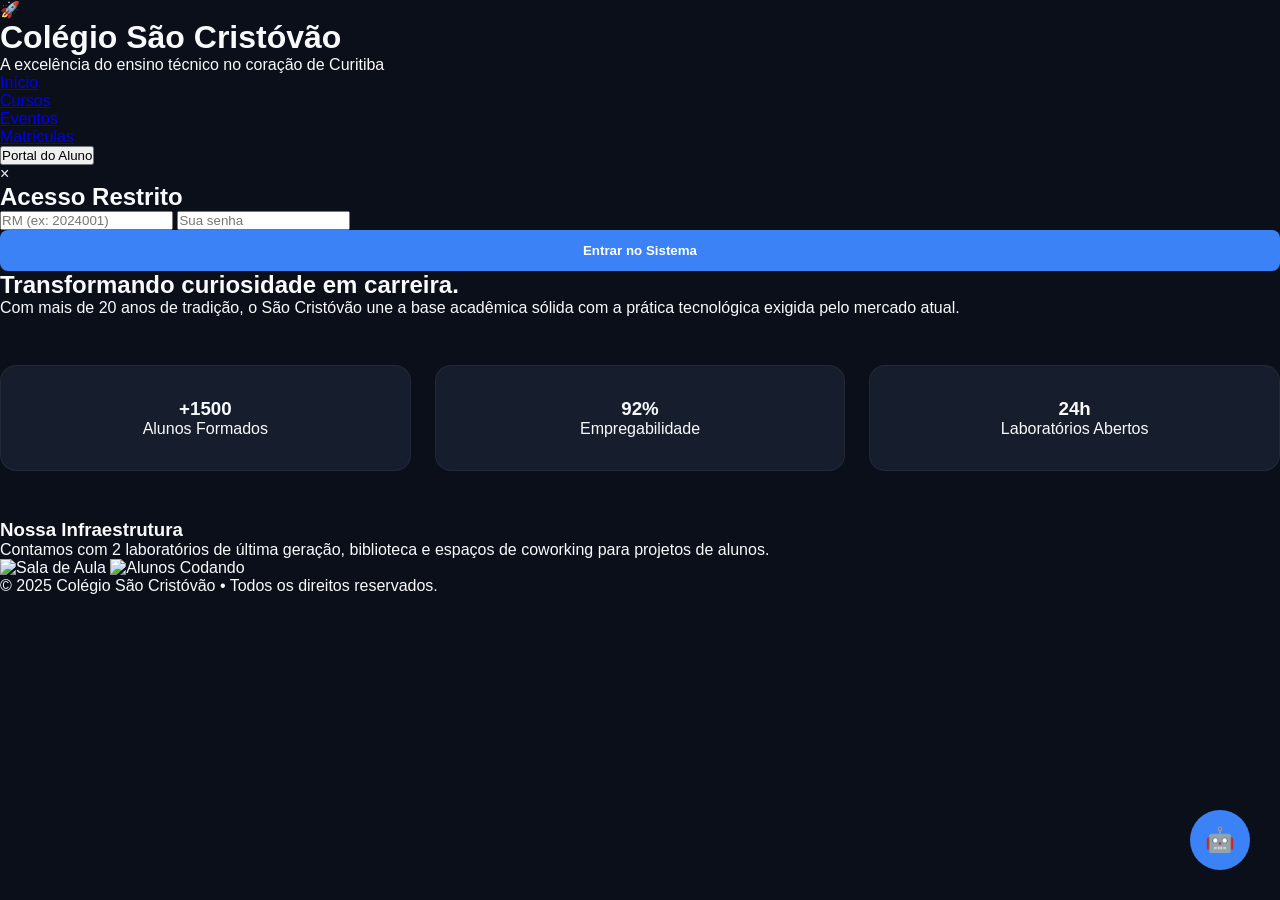
==== commit e2a220da: "Update index.html" ====
--- a/index.html
+++ b/index.html
@@ -10,33 +10,31 @@
 </head>
 <body>
 
-<header class="main-header">
-    <div class="container">
+<header>
+    <div class="header-content">
         <div class="logo-area">
             <span class="icon-logo">🚀</span>
             <h1>Colégio São Cristóvão</h1>
         </div>
-        <p class="subtitle">A excelência do ensino técnico no coração de Curitiba</p>
+        <p>A excelência do ensino técnico no coração de Curitiba</p>
     </div>
 </header>
 
-<nav class="main-nav">
-    <div class="container nav-wrapper">
-        <ul class="nav-links">
-            <li><a href="#" class="tab-link active" data-tab="sobre">Início</a></li>
-            <li><a href="#" class="tab-link" data-tab="cursos">Cursos</a></li>
-            <li><a href="#" class="tab-link" data-tab="noticias">Eventos</a></li>
-            <li><a href="#" class="tab-link" data-tab="contato">Matrículas</a></li>
-        </ul>
-        <button id="btn-portal" class="btn-outline">Portal do Aluno</button>
-    </div>
+<nav>
+    <ul>
+        <li><a href="#" class="tab-link active" data-tab="sobre">Início</a></li>
+        <li><a href="#" class="tab-link" data-tab="cursos">Cursos</a></li>
+        <li><a href="#" class="tab-link" data-tab="noticias">Eventos</a></li>
+        <li><a href="#" class="tab-link" data-tab="contato">Matrículas</a></li>
+        <li><button id="btn-portal">Portal do Aluno</button></li>
+    </ul>
 </nav>
 
-<div id="modal-login" class="modal-overlay">
+<div id="modal-login" class="modal">
     <div class="modal-content">
-        <button class="close-btn" id="close-login">&times;</button>
+        <span class="close" id="close-login">&times;</span>
         <h2>Acesso Restrito</h2>
-        <form id="login-form" class="form-group">
+        <form id="login-form">
             <input type="text" id="rm" placeholder="RM (ex: 2024001)" required>
             <input type="password" id="senha" placeholder="Sua senha" required>
             <button type="submit" class="btn-primary">Entrar no Sistema</button>
@@ -44,54 +42,124 @@
     </div>
 </div>
 
-<main class="container">
+<main>
     <section id="sobre" class="tab-content active">
         <div class="hero-text">
-            <h2>Transformando curiosidade em <span class="text-gradient">carreira.</span></h2>
+            <h2>Transformando curiosidade em carreira.</h2>
             <p>Com mais de 20 anos de tradição, o São Cristóvão une a base acadêmica sólida com a prática tecnológica exigida pelo mercado atual.</p>
         </div>
 
         <div class="stats-grid">
             <div class="stat-card"><h3>+1500</h3><p>Alunos Formados</p></div>
             <div class="stat-card"><h3>92%</h3><p>Empregabilidade</p></div>
-            <div class="stat-card"><h3>24h</h3><p>Lab Aberto</p></div>
+            <div class="stat-card"><h3>24h</h3><p>Laboratórios Abertos</p></div>
         </div>
 
-        <div class="info-section">
-            <div class="text-content">
-                <h3>Infraestrutura de Ponta</h3>
-                <p>Laboratórios equipados com hardware de última geração, biblioteca técnica e espaços de coworking.</p>
+        <h3>Nossa Infraestrutura</h3>
+        <p>Contamos com 2 laboratórios de última geração, biblioteca e espaços de coworking para projetos de alunos.</p>
+        <div class="gallery">
+            <img src="https://images.unsplash.com/photo-1517245386807-bb43f82c33c4?auto=format&fit=crop&w=800&q=80" alt="Sala de Aula">
+            <img src="https://images.unsplash.com/photo-1531482615713-2afd69097998?auto=format&fit=crop&w=800&q=80" alt="Alunos Codando">
+        </div>
+    </section>
+
+    <section id="cursos" class="tab-content">
+        <h2>Nossa Grade Técnica</h2>
+        <p>Nossos cursos são focados em <strong>Habilidades 4.0</strong>. Escolha sua trilha:</p>
+
+        <div class="course-detail">
+            <div class="course-header">
+                <h3>Desenvolvimento de Sistemas</h3>
+                <span class="badge">Destaque</span>
             </div>
-            <div class="gallery-grid">
-                <img src="https://images.unsplash.com/photo-1517245386807-bb43f82c33c4?auto=format&fit=crop&w=800&q=80" alt="Sala de Aula">
-                <img src="https://images.unsplash.com/photo-1531482615713-2afd69097998?auto=format&fit=crop&w=800&q=80" alt="Alunos Codando">
+            <p>Focado na criação de softwares, apps e sistemas web complexos. O aluno sai pronto para atuar como Desenvolvedor Junior.</p>
+            <div class="tech-tags">
+                <span>#React</span> <span>#NodeJS</span> <span>#Python</span> <span>#SQL</span>
+            </div>
+        </div>
+
+        <div class="course-detail">
+            <h3>Administração & Negócios</h3>
+            <p>Gestão moderna com foco em startups, finanças digitais e empreendedorismo estratégico.</p>
+            <div class="tech-tags">
+                <span>#Agile</span> <span>#PowerBI</span> <span>#Finanças</span>
+            </div>
+        </div>
+
+        <h3>Certificações Inclusas</h3>
+        <ul class="custom-list">
+            <li>Certificação intermediária a cada semestre.</li>
+            <li>Parceria com Microsoft e AWS para exames oficiais.</li>
+            <li>Projetos integradores com empresas reais de Curitiba.</li>
+        </ul>
+    </section>
+
+    <section id="noticias" class="tab-content">
+        <h2>Fique por dentro</h2>
+        <div class="filters">
+            <button class="filter-btn active" data-filter="all">Tudo</button>
+            <button class="filter-btn" data-filter="tecnologia">Tech</button>
+            <button class="filter-btn" data-filter="esportes">Esportes</button>
+        </div>
+
+        <div class="news-grid">
+            <div class="news-card" data-category="tecnologia">
+                <div class="card-img" style="background-image: url('https://images.unsplash.com/photo-1504384308090-c894fdcc538d?auto=format&fit=crop&w=500&q=80')"></div>
+                <div class="info">
+                    <h4>Inauguração do Hub de IA</h4>
+                    <p>Novo espaço dedicado a estudos de inteligência artificial aplicada.</p>
+                    <time>18 Mar 2025</time>
+                </div>
+            </div>
+            <div class="news-card" data-category="esportes">
+                <div class="card-img" style="background-image: url('https://images.unsplash.com/photo-1461891211039-495922ffb51c?auto=format&fit=crop&w=500&q=80')"></div>
+                <div class="info">
+                    <h4>Final do Torneio de E-Sports</h4>
+                    <p>Time de CS do Colégio leva o troféu estadual.</p>
+                    <time>12 Mar 2025</time>
+                </div>
             </div>
         </div>
     </section>
 
-    </main>
+    <section id="contato" class="tab-content">
+        <h2>Inicie sua Jornada</h2>
+        <div class="contact-container">
+            <div class="contact-info">
+                <p>📍 Rua São Cristóvão, 123 - Curitiba/PR</p>
+                <p>📞 (41) 3333-4444</p>
+                <p>📧 contato@saocristovao.edu.br</p>
+            </div>
+            <form id="preinscricao-form" class="contact-form">
+                <input type="text" placeholder="Nome completo" required>
+                <input type="email" placeholder="Seu melhor e-mail" required>
+                <input type="tel" id="telefone" placeholder="(41) 99999-9999" required>
+                <select required>
+                    <option value="">Qual curso te interessa?</option>
+                    <option value="ds">Sistemas</option>
+                    <option value="adm">Administração</option>
+                </select>
+                <button type="submit" class="btn-primary">Solicitar Visita</button>
+            </form>
+        </div>
+    </section>
+</main>
 
-<footer class="main-footer">
-    <p>© 2026 Colégio São Cristóvão • Todos os direitos reservados.</p>
+<footer>
+    <p>© 2025 Colégio São Cristóvão • Todos os direitos reservados.</p>
 </footer>
 
-<div class="chatbot-wrapper">
-    <div class="chat-window" id="chat-modal">
-        <div class="chat-header">
-            <span>Assistente Virtual</span>
-            <button class="close-btn" id="close-chat">&times;</button>
-        </div>
-        <div class="chat-body" id="chat-body">
-            <p class="bot-msg">Olá! Como posso ajudar você hoje?</p>
-        </div>
-        <div class="chat-footer">
-            <div class="faq-suggestions">
-                <button class="faq-btn" data-q="mensalidade">Mensalidades</button>
-                <button class="faq-btn" data-q="bolsa">Bolsas</button>
-            </div>
-        </div>
+<div class="chatbot-fab" id="chatbot-btn">🤖</div>
+<div class="chat-window" id="chat-modal">
+    <div class="chat-header"><span>Assistente Virtual</span><span class="close" id="close-chat">&times;</span></div>
+    <div class="chat-body" id="chat-body">
+        <p class="bot-msg">Olá! Como posso ajudar você hoje?</p>
     </div>
-    <div class="chatbot-fab" id="chatbot-btn">🤖</div>
+    <div class="chat-actions">
+        <button class="faq-btn" data-q="mensalidade">Mensalidades</button>
+        <button class="faq-btn" data-q="bolsa">Bolsas</button>
+        <button class="faq-btn" data-q="endereco">Endereço</button>
+    </div>
 </div>
 
 <script src="script.js"></script>
--- a/styles.css
+++ b/styles.css
@@ -1,168 +1,53 @@
 :root {
-    --bg-dark: #0f172a;
-    --bg-card: #1e293b;
+    --bg-dark: #0b0f1a;
+    --bg-card: #161e2d;
     --primary: #3b82f6;
-    --accent: #38bdf8;
-    --text-main: #f1f5f9;
+    --accent: #60a5fa;
+    --text-main: #f8fafc;
     --text-dim: #94a3b8;
-    --white: #ffffff;
+    --glass: rgba(30, 41, 59, 0.7);
+    --transition: all 0.3s cubic-bezier(0.4, 0, 0.2, 1);
 }
 
 * { margin: 0; padding: 0; box-sizing: border-box; font-family: 'Inter', sans-serif; }
 
-body { 
-    background-color: var(--bg-dark); 
-    color: var(--text-main); 
-    line-height: 1.6; 
+body { background-color: var(--bg-dark); color: var(--text-main); overflow-x: hidden; }
+
+.container { max-width: 1100px; margin: 0 auto; padding: 0 2rem; }
+
+/* Header & Nav Refatorado */
+.main-header { padding: 6rem 0; text-align: center; background: radial-gradient(circle at top, #1e3a8a 0%, var(--bg-dark) 70%); }
+.text-gradient { background: linear-gradient(to right, var(--primary), var(--accent)); -webkit-background-clip: text; -webkit-text-fill-color: transparent; }
+
+.main-nav { background: var(--glass); backdrop-filter: blur(12px); position: sticky; top: 0; z-index: 1000; border-bottom: 1px solid rgba(255,255,255,0.1); padding: 0.75rem 0; }
+.nav-wrapper { display: flex; justify-content: space-between; align-items: center; }
+.nav-links { display: flex; list-style: none; gap: 2rem; }
+.nav-links a { text-decoration: none; color: var(--text-dim); font-weight: 500; transition: var(--transition); }
+.nav-links a.active, .nav-links a:hover { color: var(--primary); }
+
+/* Grid de Cards */
+.stats-grid { display: grid; grid-template-columns: repeat(auto-fit, minmax(250px, 1fr)); gap: 1.5rem; margin: 3rem 0; }
+.stat-card { background: var(--bg-card); padding: 2rem; border-radius: 1rem; text-align: center; border: 1px solid rgba(255,255,255,0.05); transition: var(--transition); }
+.stat-card:hover { transform: translateY(-5px); border-color: var(--primary); }
+
+/* Sistema de Abas */
+.tab-content { display: none; opacity: 0; transform: translateY(20px); transition: var(--transition); }
+.tab-content.active { display: block; opacity: 1; transform: translateY(0); }
+
+/* Galeria Moderna */
+.gallery-grid { display: grid; grid-template-columns: 1fr 1fr; gap: 1rem; margin-top: 2rem; }
+.gallery-grid img { width: 100%; height: 350px; object-fit: cover; border-radius: 1rem; }
+
+/* Botões e Inputs */
+.btn-primary { background: var(--primary); color: white; border: none; padding: 0.8rem 1.5rem; border-radius: 0.5rem; cursor: pointer; font-weight: 600; width: 100%; }
+.btn-outline { border: 2px solid var(--primary); color: var(--primary); background: transparent; padding: 0.5rem 1.2rem; border-radius: 2rem; cursor: pointer; font-weight: 600; transition: var(--transition); }
+.btn-outline:hover { background: var(--primary); color: white; }
+
+/* Chatbot Glassmorphism */
+.chat-window { 
+    position: fixed; bottom: 100px; right: 30px; width: 320px; 
+    background: var(--bg-card); border-radius: 1rem; display: none; 
+    flex-direction: column; box-shadow: 0 10px 25px rgba(0,0,0,0.5); z-index: 999;
 }
-
-/* HEADER & NAV */
-header { 
-    background: linear-gradient(135deg, #1e3a8a, #0f172a); 
-    padding: 4rem 1rem; 
-    text-align: center;
-    border-bottom: 2px solid var(--primary);
-}
-
-.logo-area { display: flex; align-items: center; justify-content: center; gap: 10px; margin-bottom: 10px; }
-.icon-logo { font-size: 2.5rem; }
-
-nav { 
-    background: rgba(30, 41, 59, 0.95); 
-    padding: 1rem; 
-    position: sticky; 
-    top: 0; 
-    z-index: 100; 
-    backdrop-filter: blur(10px);
-    border-bottom: 1px solid #334155;
-}
-
-nav ul { display: flex; justify-content: center; align-items: center; list-style: none; gap: 25px; }
-nav a { text-decoration: none; color: var(--text-dim); font-weight: 600; transition: 0.3s; }
-nav a.active { color: var(--accent); }
-nav a:hover { color: var(--white); }
-
-#btn-portal { 
-    background: transparent; 
-    color: var(--accent); 
-    border: 2px solid var(--accent); 
-    padding: 6px 15px; 
-    border-radius: 20px; 
-    cursor: pointer;
-    font-weight: bold;
-    transition: 0.3s;
-}
-
-#btn-portal:hover { background: var(--accent); color: var(--bg-dark); }
-
-/* SISTEMA DE ABAS */
-.tab-content { 
-    display: none; 
-    max-width: 900px; 
-    margin: 50px auto; 
-    padding: 0 20px; 
-    animation: slideUp 0.5s ease-out; 
-}
-
-.tab-content.active { display: block; }
-
-@keyframes slideUp {
-    from { opacity: 0; transform: translateY(30px); }
-    to { opacity: 1; transform: translateY(0); }
-}
-
-/* CONTEÚDO ESPECÍFICO */
-h2 { font-size: 2rem; margin-bottom: 20px; color: var(--accent); }
-
-.stats-grid { 
-    display: grid; 
-    grid-template-columns: repeat(3, 1fr); 
-    gap: 20px; 
-    margin: 40px 0; 
-}
-
-.stat-card { 
-    background: var(--bg-card); 
-    padding: 20px; 
-    border-radius: 12px; 
-    text-align: center;
-    border: 1px solid #334155;
-}
-
-.stat-card h3 { color: var(--accent); font-size: 2rem; }
-
-.gallery { display: flex; gap: 15px; margin-top: 20px; }
-.gallery img { width: 50%; border-radius: 15px; height: 300px; object-fit: cover; border: 2px solid #334155; }
-
-.course-detail { 
-    background: var(--bg-card); 
-    padding: 25px; 
-    border-radius: 15px; 
-    margin-bottom: 20px;
-    border-left: 5px solid var(--primary);
-}
-
-.badge { background: var(--primary); font-size: 0.7rem; padding: 2px 8px; border-radius: 10px; vertical-align: middle; }
-
-.tech-tags span { 
-    display: inline-block; 
-    background: #0f172a; 
-    padding: 4px 10px; 
-    border-radius: 5px; 
-    font-size: 0.8rem; 
-    margin-top: 10px; 
-    color: var(--accent);
-}
-
-.news-card { 
-    background: var(--bg-card); 
-    border-radius: 15px; 
-    overflow: hidden; 
-    margin-bottom: 20px;
-    display: flex;
-    border: 1px solid #334155;
-}
-
-.card-img { width: 200px; background-size: cover; background-position: center; }
-.news-card .info { padding: 20px; flex: 1; }
-
-.btn-primary { 
-    background: var(--primary); 
-    color: white; 
-    border: none; 
-    padding: 12px 25px; 
-    border-radius: 8px; 
-    cursor: pointer; 
-    font-weight: bold;
-    width: 100%;
-    margin-top: 10px;
-}
-
-/* CHATBOT & MODAL DARK */
-.modal-content, .chat-window { 
-    background: var(--bg-card); 
-    color: var(--text-main); 
-    border: 1px solid #334155; 
-}
-
-input, select { 
-    background: #0f172a; 
-    border: 1px solid #334155; 
-    color: white; 
-    padding: 12px; 
-    border-radius: 8px; 
-    margin-bottom: 10px;
-}
-
-.chatbot-fab { 
-    position: fixed; bottom: 30px; right: 30px; 
-    background: var(--accent); 
-    width: 60px; height: 60px; border-radius: 50%;
-    display: flex; align-items: center; justify-content: center;
-    font-size: 1.8rem; cursor: pointer; box-shadow: 0 0 20px rgba(56, 189, 248, 0.4);
-}
-
-.bot-msg { background: #334155; padding: 10px; border-radius: 10px 10px 10px 0; margin-bottom: 10px; }
-.user-msg { background: var(--primary); padding: 10px; border-radius: 10px 10px 0 10px; margin-bottom: 10px; text-align: right; }
-
-footer { text-align: center; padding: 50px; color: var(--text-dim); font-size: 0.9rem; }
+.chatbot-fab { position: fixed; bottom: 30px; right: 30px; background: var(--primary); width: 60px; height: 60px; border-radius: 50%; display: flex; align-items: center; justify-content: center; font-size: 1.5rem; cursor: pointer; transition: var(--transition); z-index: 1000; }
+.chatbot-fab:hover { transform: scale(1.1); }
